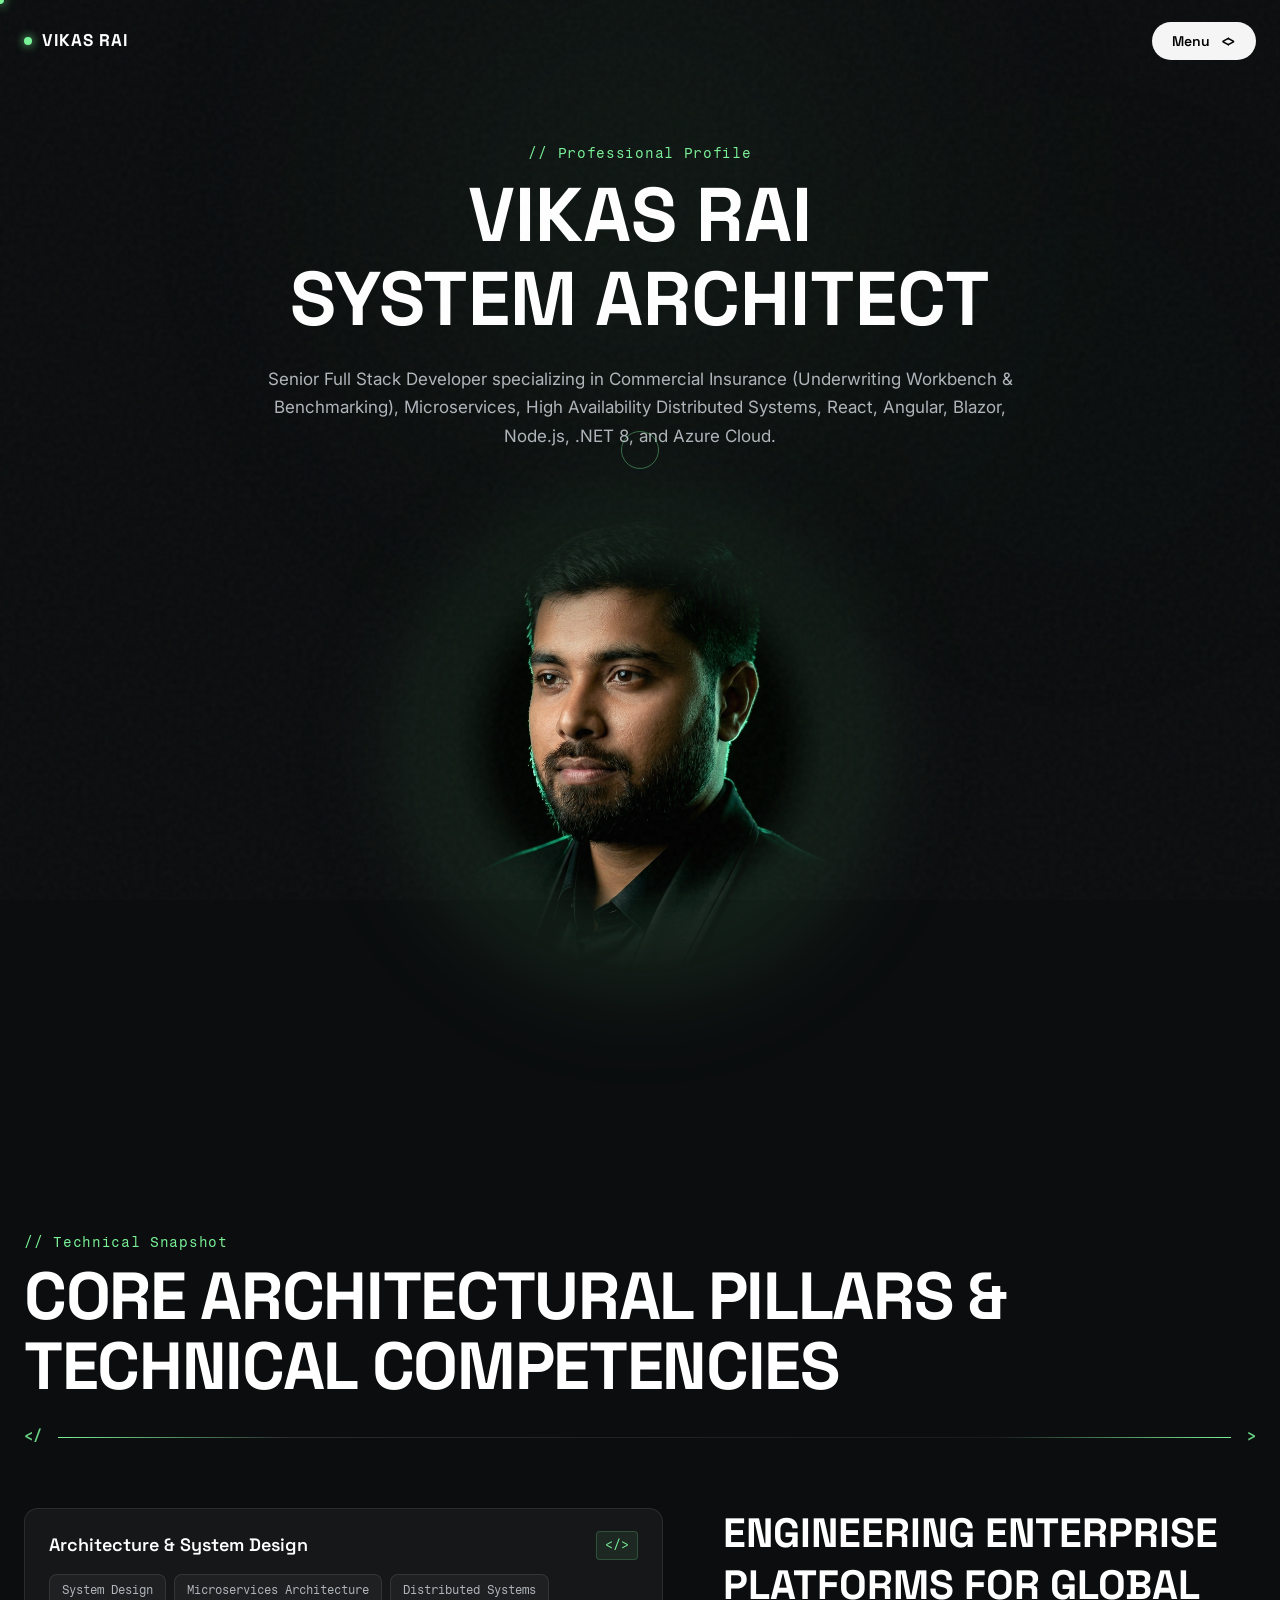
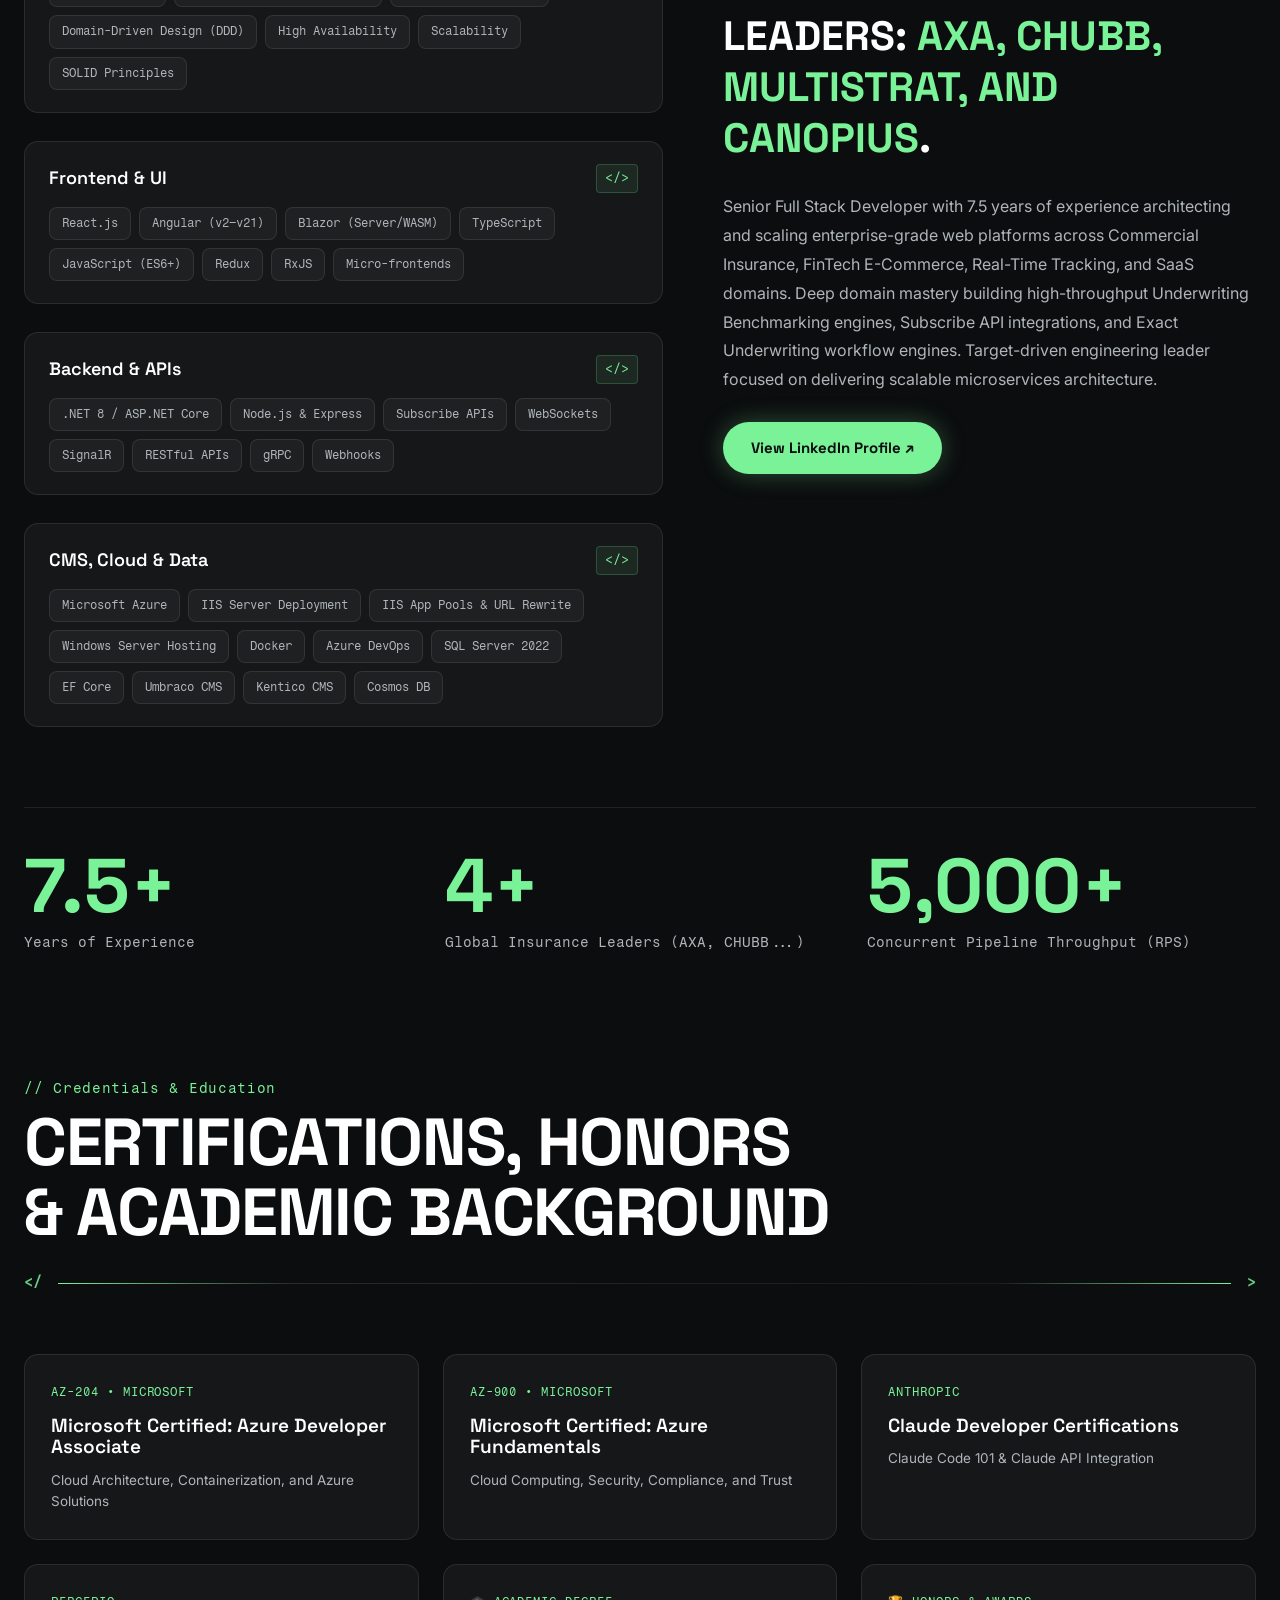
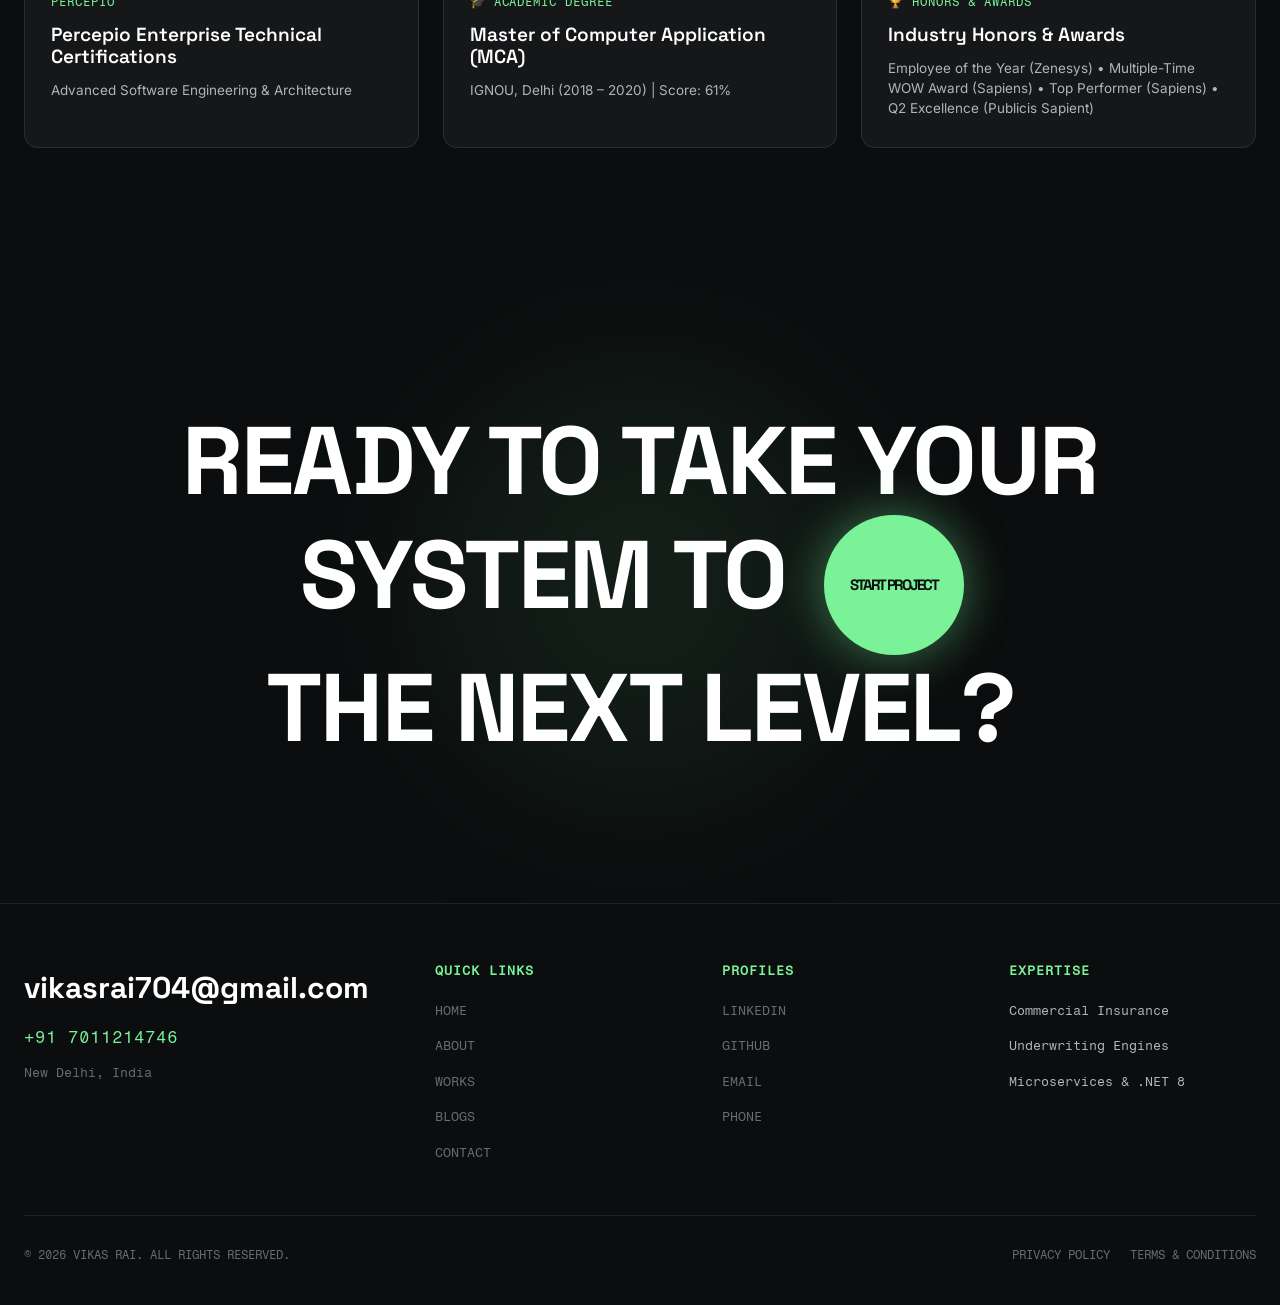
==== about.html @ 7bd9cb9f "Initial commit: Vikas Rai Senior Full Stack Developer Portfolio" ====
<!DOCTYPE html>
<html lang="en">
<head>
  <meta charset="UTF-8">
  <meta name="viewport" content="width=device-width, initial-scale=1.0">
  <title>About – Vikas Rai | Senior Full Stack Developer &amp; System Architect</title>
  <meta name="description" content="Learn more about Vikas Rai, Senior Full Stack Developer with 7.5 years of experience architecting enterprise platforms for commercial insurance (AXA, CHUBB), FinTech, and SaaS.">
  <link rel="stylesheet" href="css/style.css">
  <link rel="icon" href="data:image/svg+xml,<svg xmlns='http://www.w3.org/2000/svg' viewBox='0 0 100 100'><text y='.9em' font-size='90'>⚡</text></svg>">
</head>
<body>

  <div class="bg-ambient-light" aria-hidden="true">
    <div class="ambient-orb ambient-orb-1"></div>
    <div class="ambient-orb ambient-orb-2"></div>
  </div>

  <header class="site-header">
    <div class="container header-container">
      <a href="index.html" class="brand-logo">
        <span class="brand-status-dot"></span>
        <span>VIKAS RAI</span>
      </a>

      <div style="position: relative;">
        <button id="menuToggleBtn" class="menu-toggle-btn" aria-expanded="false" aria-controls="menuDropdown">
          <span>Menu</span>
          <span class="chevron">&lt;&gt;</span>
        </button>

        <nav id="menuDropdown" class="menu-dropdown">
          <ul class="menu-nav-list">
            <li class="menu-nav-item"><a href="index.html">Home</a></li>
            <li class="menu-nav-item"><a href="about.html">About</a></li>
            <li class="menu-nav-item"><a href="projects.html">Projects</a></li>
            <li class="menu-nav-item"><a href="blog.html">Blog</a></li>
            <li class="menu-nav-item"><a href="contact.html">Contact</a></li>
          </ul>
        </nav>
      </div>
    </div>
  </header>

  <main style="padding-top: 140px;">
    <!-- Profile Intro -->
    <section class="container" style="text-align: center; margin-bottom: 60px;">
      <span class="section-tag">// Professional Profile</span>
      <h1 style="font-size: clamp(38px, 6vw, 76px); font-weight: 700; text-transform: uppercase; line-height: 1.1; margin-bottom: 24px;">
        VIKAS RAI<br>SYSTEM ARCHITECT
      </h1>
      <p style="max-width: 760px; margin: 0 auto; font-size: 17px; color: var(--text-secondary);">
        Senior Full Stack Developer specializing in Commercial Insurance (Underwriting Workbench &amp; Benchmarking), Microservices, High Availability Distributed Systems, React, Angular, Blazor, Node.js, .NET 8, and Azure Cloud.
      </p>
    </section>

    <!-- Developer Portrait Showcase with Organic Cutout and Aura -->
    <div class="container" style="max-width: 540px; margin-bottom: 80px;">
      <div class="hero-portrait-container">
        <div class="hero-aura-glow"></div>
        <img src="assets/images/hero-developer.jpg" alt="Vikas Rai" class="hero-portrait-img">
      </div>
    </div>

    <!-- About & Skills Section -->
    <section class="about-skills-section">
      <div class="container">
        <div class="devsync-section-header">
          <div>
            <span class="section-tag">// Technical Snapshot</span>
            <h2 class="section-title">Core Architectural Pillars &amp;<br>Technical Competencies</h2>
          </div>
        </div>

        <div class="devsync-code-divider" aria-hidden="true">
          <span class="divider-bracket">&lt;/</span>
          <div class="divider-line"></div>
          <span class="divider-bracket">&gt;</span>
        </div>

        <div class="about-skills-grid">
          <div class="skills-column">
            <!-- Architecture -->
            <div class="skill-category-block">
              <div class="skill-cat-header">
                <h3 class="skill-cat-name">Architecture &amp; System Design</h3>
                <span class="skill-code-badge">&lt;/&gt;</span>
              </div>
              <div class="skill-chips-list">
                <span class="skill-chip">System Design</span>
                <span class="skill-chip">Microservices Architecture</span>
                <span class="skill-chip">Distributed Systems</span>
                <span class="skill-chip">Domain-Driven Design (DDD)</span>
                <span class="skill-chip">High Availability</span>
                <span class="skill-chip">Scalability</span>
                <span class="skill-chip">SOLID Principles</span>
              </div>
            </div>

            <!-- Frontend -->
            <div class="skill-category-block">
              <div class="skill-cat-header">
                <h3 class="skill-cat-name">Frontend &amp; UI</h3>
                <span class="skill-code-badge">&lt;/&gt;</span>
              </div>
              <div class="skill-chips-list">
                <span class="skill-chip">React.js</span>
                <span class="skill-chip">Angular (v2–v21)</span>
                <span class="skill-chip">Blazor (Server/WASM)</span>
                <span class="skill-chip">TypeScript</span>
                <span class="skill-chip">JavaScript (ES6+)</span>
                <span class="skill-chip">Redux</span>
                <span class="skill-chip">RxJS</span>
                <span class="skill-chip">Micro-frontends</span>
              </div>
            </div>

            <!-- Backend -->
            <div class="skill-category-block">
              <div class="skill-cat-header">
                <h3 class="skill-cat-name">Backend &amp; APIs</h3>
                <span class="skill-code-badge">&lt;/&gt;</span>
              </div>
              <div class="skill-chips-list">
                <span class="skill-chip">.NET 8 / ASP.NET Core</span>
                <span class="skill-chip">Node.js &amp; Express</span>
                <span class="skill-chip">Subscribe APIs</span>
                <span class="skill-chip">WebSockets</span>
                <span class="skill-chip">SignalR</span>
                <span class="skill-chip">RESTful APIs</span>
                <span class="skill-chip">gRPC</span>
                <span class="skill-chip">Webhooks</span>
              </div>
            </div>

            <!-- CMS & Cloud -->
            <div class="skill-category-block">
              <div class="skill-cat-header">
                <h3 class="skill-cat-name">CMS, Cloud &amp; Data</h3>
                <span class="skill-code-badge">&lt;/&gt;</span>
              </div>
              <div class="skill-chips-list">
                <span class="skill-chip">Microsoft Azure</span>
                <span class="skill-chip">IIS Server Deployment</span>
                <span class="skill-chip">IIS App Pools &amp; URL Rewrite</span>
                <span class="skill-chip">Windows Server Hosting</span>
                <span class="skill-chip">Docker</span>
                <span class="skill-chip">Azure DevOps</span>
                <span class="skill-chip">SQL Server 2022</span>
                <span class="skill-chip">EF Core</span>
                <span class="skill-chip">Umbraco CMS</span>
                <span class="skill-chip">Kentico CMS</span>
                <span class="skill-chip">Cosmos DB</span>
              </div>
            </div>
          </div>

          <div class="about-narrative-column">
            <div class="code-bracket-display">
              ENGINEERING ENTERPRISE PLATFORMS FOR GLOBAL LEADERS: <span class="highlight">AXA, CHUBB, MULTISTRAT, AND CANOPIUS</span>.
            </div>
            <p class="about-subtext">
              Senior Full Stack Developer with 7.5 years of experience architecting and scaling enterprise-grade web platforms across Commercial Insurance, FinTech E-Commerce, Real-Time Tracking, and SaaS domains. Deep domain mastery building high-throughput Underwriting Benchmarking engines, Subscribe API integrations, and Exact Underwriting workflow engines. Target-driven engineering leader focused on delivering scalable microservices architecture.
            </p>
            <div>
              <a href="https://linkedin.com/in/virtualvr" target="_blank" rel="noopener noreferrer" class="btn-primary">View LinkedIn Profile ↗</a>
            </div>
          </div>
        </div>

        <div class="stats-counter-row">
          <div class="stat-card">
            <div class="stat-number">7.5+</div>
            <div class="stat-label">Years of Experience</div>
          </div>
          <div class="stat-card">
            <div class="stat-number">4+</div>
            <div class="stat-label">Global Insurance Leaders (AXA, CHUBB...)</div>
          </div>
          <div class="stat-card">
            <div class="stat-number">5,000+</div>
            <div class="stat-label">Concurrent Pipeline Throughput (RPS)</div>
          </div>
        </div>
      </div>
    </section>

    <!-- Education & Certifications Section -->
    <section class="about-skills-section" style="padding-top: 0;">
      <div class="container">
        <div class="devsync-section-header">
          <div>
            <span class="section-tag">// Credentials &amp; Education</span>
            <h2 class="section-title">Certifications, Honors<br>&amp; Academic Background</h2>
          </div>
        </div>

        <div class="devsync-code-divider" aria-hidden="true">
          <span class="divider-bracket">&lt;/</span>
          <div class="divider-line"></div>
          <span class="divider-bracket">&gt;</span>
        </div>

        <div class="certifications-row">
          <div class="cert-card">
            <div class="cert-code">AZ-204 • MICROSOFT</div>
            <h3 class="cert-title">Microsoft Certified: Azure Developer Associate</h3>
            <div class="cert-issuer">Cloud Architecture, Containerization, and Azure Solutions</div>
          </div>

          <div class="cert-card">
            <div class="cert-code">AZ-900 • MICROSOFT</div>
            <h3 class="cert-title">Microsoft Certified: Azure Fundamentals</h3>
            <div class="cert-issuer">Cloud Computing, Security, Compliance, and Trust</div>
          </div>

          <div class="cert-card">
            <div class="cert-code">ANTHROPIC</div>
            <h3 class="cert-title">Claude Developer Certifications</h3>
            <div class="cert-issuer">Claude Code 101 &amp; Claude API Integration</div>
          </div>

          <div class="cert-card">
            <div class="cert-code">PERCEPIO</div>
            <h3 class="cert-title">Percepio Enterprise Technical Certifications</h3>
            <div class="cert-issuer">Advanced Software Engineering &amp; Architecture</div>
          </div>

          <div class="cert-card">
            <div class="cert-code">🎓 ACADEMIC DEGREE</div>
            <h3 class="cert-title">Master of Computer Application (MCA)</h3>
            <div class="cert-issuer">IGNOU, Delhi (2018 – 2020) | Score: 61%</div>
          </div>

          <div class="cert-card">
            <div class="cert-code">🏆 HONORS &amp; AWARDS</div>
            <h3 class="cert-title">Industry Honors &amp; Awards</h3>
            <div class="cert-issuer">Employee of the Year (Zenesys) • Multiple-Time WOW Award (Sapiens) • Top Performer (Sapiens) • Q2 Excellence (Publicis Sapient)</div>
          </div>
        </div>
      </div>
    </section>

    <!-- DevSync Signature Footer CTA -->
    <section class="cta-banner-section">
      <div class="ambient-orb-cta" aria-hidden="true"></div>
      <div class="container">
        <div class="cta-headline-wrapper">
          <h2 class="cta-giant-title">
            READY TO TAKE YOUR<br>
            SYSTEM TO <a href="contact.html" class="cta-round-badge"><span>Start Project</span></a><br>
            THE NEXT LEVEL?
          </h2>
        </div>
      </div>
    </section>
  </main>

  <footer class="site-footer">
    <div class="container">
      <div class="footer-top-grid">
        <div class="footer-brand-col">
          <div class="footer-email-text">vikasrai704@gmail.com</div>
          <div class="footer-phone-text">+91 7011214746</div>
          <div style="font-family: var(--font-mono); font-size: 13px; color: var(--text-muted);">New Delhi, India</div>
        </div>
        <div class="footer-nav-col">
          <h4>Quick links</h4>
          <ul>
            <li><a href="index.html">HOME</a></li>
            <li><a href="about.html">ABOUT</a></li>
            <li><a href="projects.html">WORKS</a></li>
            <li><a href="blog.html">BLOGS</a></li>
            <li><a href="contact.html">CONTACT</a></li>
          </ul>
        </div>
        <div class="footer-nav-col">
          <h4>Profiles</h4>
          <ul>
            <li><a href="https://linkedin.com/in/virtualvr" target="_blank" rel="noopener noreferrer">LINKEDIN</a></li>
            <li><a href="https://github.com/VirtualRV" target="_blank" rel="noopener noreferrer">GITHUB</a></li>
            <li><a href="mailto:vikasrai704@gmail.com">EMAIL</a></li>
            <li><a href="tel:+917011214746">PHONE</a></li>
          </ul>
        </div>
        <div class="footer-nav-col">
          <h4>Expertise</h4>
          <ul>
            <li><span style="color: var(--text-secondary); font-size: 13px; font-family: var(--font-mono);">Commercial Insurance</span></li>
            <li><span style="color: var(--text-secondary); font-size: 13px; font-family: var(--font-mono);">Underwriting Engines</span></li>
            <li><span style="color: var(--text-secondary); font-size: 13px; font-family: var(--font-mono);">Microservices &amp; .NET 8</span></li>
          </ul>
        </div>
      </div>
      <div class="footer-bottom-bar">
        <div>&copy; 2026 VIKAS RAI. ALL RIGHTS RESERVED.</div>
        <div class="footer-legal-links">
          <a href="#">PRIVACY POLICY</a>
          <a href="#">TERMS &amp; CONDITIONS</a>
        </div>
      </div>
    </div>
  </footer>

  <script src="js/portfolio-data.js"></script>
  <script src="js/main.js"></script>
</body>
</html>
---- css/style.css ----
/* ==========================================================================
   DevSync Portfolio Design System — Authentic Framer Parity
   Crafted for Vikas Rai | Senior Full Stack Developer & System Architect
   ========================================================================== */

@import url('https://fonts.googleapis.com/css2?family=Fragment+Mono:ital@0;1&family=Inter:wght@300;400;500;600;700&family=Space+Grotesk:wght@400;500;600;700&display=swap');

:root {
  /* Color Tokens */
  --bg-main: #0B0D0E;
  --bg-elevated: #111315;
  --bg-card: #151719;
  --bg-card-hover: #1A1D20;
  --bg-glass: rgba(15, 17, 19, 0.85);
  
  --border-subtle: rgba(255, 255, 255, 0.09);
  --border-strong: rgba(255, 255, 255, 0.18);
  --border-accent: rgba(122, 242, 152, 0.5);
  
  --text-primary: #FFFFFF;
  --text-secondary: #B0B5BA;
  --text-muted: #656C74;
  --text-dark: #1F2327;
  
  --accent-green: #7AF298;
  --accent-green-hover: #9bfcb5;
  --accent-green-bright: #38E57C;
  --accent-glow: rgba(122, 242, 152, 0.32);
  --accent-glow-subtle: rgba(122, 242, 152, 0.1);
  
  /* Typography */
  --font-display: 'Space Grotesk', -apple-system, BlinkMacSystemFont, sans-serif;
  --font-mono: 'Fragment Mono', 'SF Mono', Consolas, monospace;
  --font-body: 'Inter', -apple-system, BlinkMacSystemFont, sans-serif;
  
  /* Layout & Spring Physics */
  --container-max: 1320px;
  --section-spacing: 120px;
  --spring-physics: cubic-bezier(0.16, 1, 0.3, 1);
  --transition-smooth: all 0.4s var(--spring-physics);
  --transition-fast: all 0.2s ease;
  
  --radius-sm: 8px;
  --radius-md: 14px;
  --radius-lg: 24px;
  --radius-pill: 9999px;
}

/* Reset & Base */
*, *::before, *::after {
  box-sizing: border-box;
  margin: 0;
  padding: 0;
}

html {
  scroll-behavior: smooth;
  color-scheme: dark;
  background-color: var(--bg-main);
  font-family: var(--font-body);
  color: var(--text-primary);
  -webkit-font-smoothing: antialiased;
  -moz-osx-font-smoothing: grayscale;
}

body {
  background-color: var(--bg-main);
  color: var(--text-primary);
  line-height: 1.6;
  overflow-x: hidden;
  position: relative;
  min-height: 100vh;
}

/* Subtle SVG Noise Texture Overlay — Authentic Studio Framer Tactile Quality */
body::before {
  content: "";
  position: fixed;
  top: 0;
  left: 0;
  width: 100vw;
  height: 100vh;
  pointer-events: none;
  z-index: 999;
  opacity: 0.035;
  background-image: url("data:image/svg+xml,%3Csvg viewBox='0 0 200 200' xmlns='http://www.w3.org/2000/svg'%3E%3Cfilter id='noiseFilter'%3E%3CfeTurbulence type='fractalNoise' baseFrequency='0.8' numOctaves='3' stitchTiles='stitch'/%3E%3C/filter%3E%3Crect width='100%25' height='100%25' filter='url(%23noiseFilter)'/%3E%3C/svg%3E");
}

/* Custom Interactive Cursor */
.custom-cursor-dot {
  position: fixed;
  top: 0;
  left: 0;
  width: 8px;
  height: 8px;
  background-color: var(--accent-green);
  border-radius: 50%;
  pointer-events: none;
  z-index: 99999;
  transform: translate(-50%, -50%);
  transition: opacity 0.2s ease, transform 0.1s ease;
  box-shadow: 0 0 12px var(--accent-green);
}

.custom-cursor-follower {
  position: fixed;
  top: 0;
  left: 0;
  width: 38px;
  height: 38px;
  border: 1.5px solid rgba(122, 242, 152, 0.4);
  border-radius: 50%;
  pointer-events: none;
  z-index: 99998;
  transform: translate(-50%, -50%);
  transition: width 0.3s var(--spring-physics), height 0.3s var(--spring-physics), border-color 0.2s ease, background-color 0.2s ease;
}

.custom-cursor-follower.hovering {
  width: 60px;
  height: 60px;
  background-color: rgba(122, 242, 152, 0.08);
  border-color: var(--accent-green);
  box-shadow: 0 0 24px rgba(122, 242, 152, 0.2);
}

@media (hover: none) {
  .custom-cursor-dot,
  .custom-cursor-follower {
    display: none !important;
  }
}

/* Ambient Background Orbs */
.bg-ambient-light {
  position: fixed;
  top: 0;
  left: 0;
  width: 100%;
  height: 100%;
  pointer-events: none;
  z-index: 0;
  overflow: hidden;
}

.ambient-orb {
  position: absolute;
  border-radius: 50%;
  filter: blur(140px);
  pointer-events: none;
  animation: ambient-drift 18s ease-in-out infinite alternate;
}

.ambient-orb-1 {
  width: 750px;
  height: 750px;
  top: -180px;
  left: 50%;
  transform: translateX(-50%);
  background: radial-gradient(circle, var(--accent-glow) 0%, rgba(122, 242, 152, 0) 70%);
  opacity: 0.28;
}

.ambient-orb-2 {
  width: 650px;
  height: 650px;
  bottom: 20%;
  right: -120px;
  background: radial-gradient(circle, rgba(56, 229, 124, 0.16) 0%, rgba(37, 99, 235, 0) 70%);
  opacity: 0.18;
}

@keyframes ambient-drift {
  0% { transform: translate(-50%, 0) scale(1); }
  50% { transform: translate(-48%, 30px) scale(1.08); }
  100% { transform: translate(-52%, -20px) scale(0.95); }
}

/* Typography Presets */
h1, h2, h3, h4, h5, h6 {
  font-family: var(--font-display);
  color: var(--text-primary);
  font-weight: 700;
  line-height: 1.15;
}

p {
  color: var(--text-secondary);
  font-size: 16px;
  line-height: 1.7;
}

a {
  color: inherit;
  text-decoration: none;
  transition: var(--transition-fast);
}

.container {
  width: 100%;
  max-width: var(--container-max);
  margin: 0 auto;
  padding: 0 24px;
  position: relative;
  z-index: 2;
}

/* Section Header Structure (DevSync Parity) */
.devsync-section-header {
  display: flex;
  justify-content: space-between;
  align-items: flex-end;
  margin-bottom: 24px;
  flex-wrap: wrap;
  gap: 20px;
}

.section-tag {
  display: inline-block;
  font-family: var(--font-mono);
  font-size: 14px;
  color: var(--accent-green);
  letter-spacing: 0.05em;
  margin-bottom: 8px;
}

.section-title {
  font-size: clamp(34px, 5.2vw, 68px);
  line-height: 1.05;
  font-weight: 700;
  text-transform: uppercase;
  letter-spacing: -0.02em;
}

/* Framer Code Divider: <// ------------------------ > */
.devsync-code-divider {
  display: flex;
  align-items: center;
  gap: 16px;
  margin: 24px 0 60px 0;
  color: var(--accent-green);
  font-family: var(--font-mono);
  font-size: 14px;
}

.divider-bracket {
  color: var(--accent-green);
  opacity: 0.85;
  font-weight: 600;
}

.divider-line {
  flex: 1;
  height: 1px;
  background: linear-gradient(90deg, var(--accent-green) 0%, rgba(255, 255, 255, 0.12) 20%, rgba(255, 255, 255, 0.06) 80%, var(--accent-green) 100%);
  position: relative;
}

/* Primary Button with Framer Glow Sheen */
.btn-primary {
  display: inline-flex;
  align-items: center;
  justify-content: center;
  gap: 10px;
  background-color: var(--accent-green);
  color: #0B0D0E;
  font-family: var(--font-display);
  font-size: 15px;
  font-weight: 700;
  padding: 14px 28px;
  border-radius: var(--radius-pill);
  border: none;
  cursor: pointer;
  position: relative;
  overflow: hidden;
  transition: transform 0.3s var(--spring-physics), box-shadow 0.3s ease, background-color 0.2s ease;
  box-shadow: 0 0 25px rgba(122, 242, 152, 0.3);
  text-decoration: none;
}

.btn-primary:hover {
  background-color: var(--accent-green-hover);
  transform: translateY(-2px) scale(1.02);
  box-shadow: 0 0 35px rgba(122, 242, 152, 0.55);
}

.btn-primary:active {
  transform: translateY(0) scale(0.98);
}

/* Header & Navigation Bar */
.site-header {
  position: fixed;
  top: 0;
  left: 0;
  width: 100%;
  z-index: 1000;
  padding: 22px 0;
  transition: var(--transition-smooth);
}

.site-header.scrolled {
  background-color: rgba(11, 13, 14, 0.88);
  backdrop-filter: blur(20px);
  -webkit-backdrop-filter: blur(20px);
  border-bottom: 1px solid var(--border-subtle);
  padding: 14px 0;
}

.header-container {
  display: flex;
  justify-content: space-between;
  align-items: center;
}

.brand-logo {
  font-family: var(--font-display);
  font-size: 17px;
  font-weight: 700;
  letter-spacing: 0.06em;
  color: var(--text-primary);
  display: flex;
  align-items: center;
  gap: 10px;
}

.brand-status-dot {
  width: 8px;
  height: 8px;
  background-color: var(--accent-green);
  border-radius: 50%;
  display: inline-block;
  box-shadow: 0 0 10px var(--accent-green);
  animation: pulse-dot 2s infinite ease-in-out;
}

@keyframes pulse-dot {
  0%, 100% { opacity: 1; transform: scale(1); box-shadow: 0 0 10px var(--accent-green); }
  50% { opacity: 0.45; transform: scale(0.85); box-shadow: 0 0 4px var(--accent-green); }
}

.menu-toggle-btn {
  display: flex;
  align-items: center;
  gap: 10px;
  background-color: rgba(255, 255, 255, 0.96);
  color: #000000;
  font-family: var(--font-display);
  font-size: 14px;
  font-weight: 600;
  padding: 10px 20px;
  border-radius: var(--radius-pill);
  border: none;
  transition: var(--transition-smooth);
  cursor: pointer;
  position: relative;
  z-index: 1100;
}

.menu-toggle-btn:hover {
  background-color: #FFFFFF;
  box-shadow: 0 4px 25px rgba(255, 255, 255, 0.35);
  transform: translateY(-1px);
}

.menu-toggle-btn .chevron {
  font-family: var(--font-mono);
  font-size: 13px;
  transition: transform 0.3s var(--spring-physics);
}

.menu-toggle-btn.open .chevron {
  transform: rotate(180deg);
}

.menu-dropdown {
  position: absolute;
  top: 72px;
  right: 24px;
  width: 220px;
  background-color: #FFFFFF;
  border-radius: var(--radius-md);
  padding: 12px 0;
  box-shadow: 0 24px 50px rgba(0, 0, 0, 0.7);
  opacity: 0;
  visibility: hidden;
  transform: translateY(-12px) scale(0.96);
  transform-origin: top right;
  transition: all 0.28s var(--spring-physics);
  z-index: 1050;
}

.menu-dropdown.active {
  opacity: 1;
  visibility: visible;
  transform: translateY(0) scale(1);
}

.menu-nav-list {
  list-style: none;
}

.menu-nav-item a {
  display: block;
  padding: 11px 22px;
  font-family: var(--font-display);
  font-size: 14px;
  font-weight: 500;
  color: #111111;
  transition: background 0.15s ease, color 0.15s ease, transform 0.15s ease;
}

.menu-nav-item a:hover {
  background-color: #f1f3f4;
  color: #000000;
  transform: translateX(4px);
}

/* ==========================================================================
   Hero Section — Seamless Organic Developer Cutout & Display Typography
   ========================================================================== */
.hero-section {
  min-height: 100vh;
  display: flex;
  flex-direction: column;
  justify-content: center;
  position: relative;
  padding-top: 110px;
  padding-bottom: 40px;
  overflow: hidden;
}

.hero-content-wrapper {
  display: flex;
  flex-direction: column;
  align-items: center;
  text-align: center;
  position: relative;
  width: 100%;
}

.hero-greeting {
  font-family: var(--font-body);
  font-size: clamp(15px, 1.8vw, 19px);
  font-weight: 500;
  color: var(--text-primary);
  margin-bottom: 12px;
  display: flex;
  align-items: center;
  justify-content: center;
  gap: 8px;
}

.hero-display-name {
  font-size: clamp(56px, 11.5vw, 170px);
  line-height: 0.92;
  font-weight: 700;
  color: var(--accent-green);
  text-transform: uppercase;
  letter-spacing: -0.035em;
  margin-bottom: -15px;
  z-index: 1;
  position: relative;
  text-shadow: 0 0 80px rgba(122, 242, 152, 0.25);
}

/* Seamless Portrait Cutout with Aura — Zero Hard Box Borders */
.hero-portrait-container {
  position: relative;
  width: 100%;
  max-width: 530px;
  margin: -20px auto 20px;
  z-index: 2;
}

.hero-aura-glow {
  position: absolute;
  top: 48%;
  left: 50%;
  transform: translate(-50%, -50%);
  width: 500px;
  height: 500px;
  border-radius: 50%;
  background: radial-gradient(circle, var(--accent-glow) 0%, rgba(122, 242, 152, 0.06) 65%, transparent 75%);
  filter: blur(55px);
  pointer-events: none;
  z-index: 0;
}

.hero-portrait-img {
  width: 100%;
  height: 530px;
  object-fit: cover;
  object-position: center top;
  position: relative;
  z-index: 1;
  /* Crisp full-fidelity core with organic soft radial fade dissolving edges seamlessly */
  mask-image: radial-gradient(ellipse 52% 50% at 50% 47%, black 38%, rgba(0, 0, 0, 0.9) 56%, rgba(0, 0, 0, 0.25) 72%, transparent 88%);
  -webkit-mask-image: radial-gradient(ellipse 52% 50% at 50% 47%, black 38%, rgba(0, 0, 0, 0.9) 56%, rgba(0, 0, 0, 0.25) 72%, transparent 88%);
  filter: contrast(1.05) brightness(1.02) saturate(1.05);
  image-rendering: -webkit-optimize-contrast;
  border: none;
}

.hero-lower-grid {
  display: grid;
  grid-template-columns: 1fr auto 1.2fr;
  align-items: flex-end;
  width: 100%;
  margin-top: 15px;
  gap: 24px;
}

.hero-contact-side {
  text-align: left;
  font-family: var(--font-mono);
  font-size: 14px;
  color: var(--text-primary);
  display: flex;
  flex-direction: column;
  gap: 8px;
}

.hero-contact-side a {
  color: var(--text-primary);
  opacity: 0.9;
}

.hero-contact-side a:hover {
  color: var(--accent-green);
  opacity: 1;
}

.hero-scroll-indicator {
  display: flex;
  flex-direction: column;
  align-items: center;
  gap: 12px;
  color: var(--text-muted);
  font-family: var(--font-mono);
  font-size: 11px;
  letter-spacing: 0.18em;
  text-transform: uppercase;
}

.hero-scroll-indicator .scroll-line {
  width: 1px;
  height: 60px;
  background: linear-gradient(to bottom, var(--accent-green), rgba(255, 255, 255, 0.08));
  animation: scroll-pulse 2s infinite ease-in-out;
}

@keyframes scroll-pulse {
  0%, 100% { opacity: 0.25; transform: scaleY(0.7); }
  50% { opacity: 1; transform: scaleY(1); }
}

.hero-info-side {
  text-align: right;
  display: flex;
  flex-direction: column;
  align-items: flex-end;
  gap: 16px;
}

.hero-bio-snippet {
  max-width: 440px;
  font-size: 14px;
  line-height: 1.65;
  color: var(--text-secondary);
}

.hero-social-links {
  display: flex;
  gap: 16px;
  font-family: var(--font-mono);
  font-size: 13px;
  flex-wrap: wrap;
  justify-content: flex-end;
}

.hero-social-links a {
  color: var(--text-secondary);
}

.hero-social-links a:hover {
  color: var(--accent-green);
}

/* ==========================================================================
   Signature Framer Marquee + Overlaid Tilted Polaroid Photo Stack
   ========================================================================== */
.marquee-showcase-container {
  position: relative;
  width: 100%;
  padding: 100px 0 120px;
  background-color: var(--bg-main);
  overflow: hidden;
  border-top: 1px solid var(--border-subtle);
  border-bottom: 1px solid var(--border-subtle);
  mask-image: linear-gradient(to right, transparent, black 12%, black 88%, transparent);
  -webkit-mask-image: linear-gradient(to right, transparent, black 12%, black 88%, transparent);
}

.marquee-track {
  display: flex;
  white-space: nowrap;
  gap: 3rem;
  width: max-content;
  animation: marquee-scroll 32s linear infinite;
  user-select: none;
}

.marquee-item {
  display: inline-flex;
  align-items: center;
  gap: 2.5rem;
  font-family: var(--font-display);
  font-size: clamp(48px, 9vw, 120px);
  font-weight: 700;
  text-transform: uppercase;
  color: rgba(255, 255, 255, 0.12);
  letter-spacing: -0.02em;
}

.marquee-item .star {
  color: var(--accent-green);
  font-size: 0.75em;
  opacity: 0.8;
}

@keyframes marquee-scroll {
  0% { transform: translateX(0); }
  100% { transform: translateX(-50%); }
}

/* Overlaid Tilted Polaroid Stack with 3D Parallax Tilt */
.polaroid-stack-overlay {
  position: absolute;
  top: 50%;
  left: 50%;
  transform: translate(-50%, -50%);
  z-index: 10;
  perspective: 1200px;
  pointer-events: auto;
  cursor: grab;
}

.polaroid-card {
  position: relative;
  width: 290px;
  background: #191818;
  border: 1px solid rgba(255, 255, 255, 0.14);
  padding: 12px 12px 28px 12px;
  border-radius: 6px;
  box-shadow: 0 30px 70px rgba(0, 0, 0, 0.85), 0 0 30px rgba(122, 242, 152, 0.1);
  transition: transform 0.5s var(--spring-physics), box-shadow 0.4s ease;
  transform: rotate(-7deg);
}

.polaroid-card-back {
  position: absolute;
  top: -15px;
  left: 15px;
  width: 290px;
  background: #111111;
  border: 1px solid rgba(255, 255, 255, 0.08);
  padding: 12px 12px 28px 12px;
  border-radius: 6px;
  box-shadow: 0 20px 50px rgba(0, 0, 0, 0.7);
  transform: rotate(6deg);
  z-index: -1;
  pointer-events: none;
}

.polaroid-img {
  width: 100%;
  height: 250px;
  object-fit: cover;
  border-radius: 4px;
}

.polaroid-caption {
  font-family: var(--font-mono);
  font-size: 11px;
  color: var(--accent-green);
  margin-top: 12px;
  text-align: center;
  letter-spacing: 0.08em;
}

.polaroid-stack-overlay:hover .polaroid-card {
  transform: rotate(-2deg) scale(1.05);
  box-shadow: 0 35px 80px rgba(0, 0, 0, 0.9), 0 0 45px rgba(122, 242, 152, 0.2);
}

/* ==========================================================================
   True Framer Mouse Spotlight on Cards
   ========================================================================== */
.spotlight-card,
.project-card,
.process-card,
.skill-category-block,
.experience-box,
.cert-card,
.accordion-item,
.partner-logo-item,
.faq-item,
.testimonial-container-box {
  position: relative;
  background-color: var(--bg-card);
  border: 1px solid var(--border-subtle);
  border-radius: var(--radius-md);
  overflow: hidden;
  transition: transform 0.4s var(--spring-physics), border-color 0.3s ease, box-shadow 0.4s ease;
}

/* Radial spotlight following mouse position */
.spotlight-card::before,
.project-card::before,
.process-card::before,
.skill-category-block::before,
.experience-box::before,
.cert-card::before,
.accordion-item::before,
.partner-logo-item::before,
.faq-item::before,
.testimonial-container-box::before {
  content: '';
  position: absolute;
  inset: -1px;
  background: radial-gradient(
    600px circle at var(--mouse-x, -500px) var(--mouse-y, -500px),
    rgba(122, 242, 152, 0.15),
    transparent 45%
  );
  border-radius: inherit;
  pointer-events: none;
  opacity: 0;
  transition: opacity 0.4s ease;
  z-index: 1;
}

.spotlight-card:hover::before,
.project-card:hover::before,
.process-card:hover::before,
.skill-category-block:hover::before,
.experience-box:hover::before,
.cert-card:hover::before,
.accordion-item:hover::before,
.partner-logo-item:hover::before,
.faq-item:hover::before,
.testimonial-container-box:hover::before {
  opacity: 1;
}

.spotlight-card:hover,
.project-card:hover,
.process-card:hover,
.skill-category-block:hover,
.experience-box:hover,
.cert-card:hover,
.partner-logo-item:hover,
.faq-item:hover {
  border-color: rgba(122, 242, 152, 0.45);
  box-shadow: 0 16px 40px rgba(0, 0, 0, 0.6), 0 0 30px rgba(122, 242, 152, 0.08);
}

/* Ensure inner content remains on top of spotlight */
.project-card > *,
.process-card > *,
.skill-category-block > *,
.experience-box > *,
.cert-card > *,
.accordion-item > *,
.faq-item > * {
  position: relative;
  z-index: 2;
}

/* ==========================================================================
   About & Narrative Section with Styled <p> Brackets
   ========================================================================== */
.about-skills-section {
  padding: var(--section-spacing) 0;
  position: relative;
}

.about-skills-grid {
  display: grid;
  grid-template-columns: 1.2fr 1fr;
  gap: 60px;
  align-items: start;
  margin-bottom: 80px;
}

.skills-column {
  display: flex;
  flex-direction: column;
  gap: 28px;
}

.skill-category-block {
  padding: 22px 24px;
}

.skill-cat-header {
  display: flex;
  justify-content: space-between;
  align-items: center;
  margin-bottom: 14px;
}

.skill-cat-name {
  font-size: 18px;
  font-weight: 600;
  font-family: var(--font-display);
  color: var(--text-primary);
}

.skill-code-badge {
  font-family: var(--font-mono);
  font-size: 13px;
  color: var(--accent-green);
  background: rgba(122, 242, 152, 0.08);
  padding: 3px 8px;
  border-radius: 4px;
  border: 1px solid rgba(122, 242, 152, 0.2);
}

.skill-chips-list {
  display: flex;
  flex-wrap: wrap;
  gap: 8px;
}

.skill-chip {
  font-family: var(--font-mono);
  font-size: 12px;
  color: var(--text-secondary);
  background: rgba(255, 255, 255, 0.04);
  padding: 6px 12px;
  border-radius: var(--radius-sm);
  border: 1px solid var(--border-subtle);
  transition: var(--transition-fast);
}

.skill-chip:hover {
  color: var(--accent-green);
  border-color: var(--accent-green);
  background: rgba(122, 242, 152, 0.06);
}

.about-narrative-column {
  display: flex;
  flex-direction: column;
  gap: 28px;
  position: sticky;
  top: 120px;
}

.code-bracket-display {
  font-family: var(--font-display);
  font-size: clamp(24px, 3.2vw, 42px);
  font-weight: 700;
  line-height: 1.25;
  color: var(--text-primary);
  text-transform: uppercase;
}

.code-tag {
  color: var(--accent-green);
  font-family: var(--font-mono);
  font-size: 0.7em;
  opacity: 0.85;
}

.code-bracket-display .highlight {
  color: var(--accent-green);
}

.about-subtext {
  font-size: 16px;
  line-height: 1.8;
  color: var(--text-secondary);
}

/* Stats Counter Row */
.stats-counter-row {
  display: grid;
  grid-template-columns: repeat(3, 1fr);
  gap: 32px;
  padding-top: 40px;
  border-top: 1px solid var(--border-subtle);
}

.stat-card {
  display: flex;
  flex-direction: column;
  gap: 8px;
}

.stat-number {
  font-family: var(--font-display);
  font-size: clamp(48px, 6vw, 76px);
  font-weight: 700;
  color: var(--accent-green);
  line-height: 1;
}

.stat-label {
  font-size: 14px;
  color: var(--text-secondary);
  font-family: var(--font-mono);
}

/* ==========================================================================
   Experience Section — Interactive Accordion with Full Resume Bullets
   ========================================================================== */
.experience-section {
  padding: var(--section-spacing) 0;
  position: relative;
}

.experience-accordion-list {
  display: flex;
  flex-direction: column;
  gap: 20px;
}

.experience-item {
  border: 1px solid var(--border-subtle);
  border-radius: var(--radius-md);
  background-color: var(--bg-card);
  overflow: hidden;
  transition: border-color 0.3s ease, box-shadow 0.3s ease;
}

.experience-item.active {
  border-color: var(--border-accent);
  box-shadow: 0 10px 40px rgba(0, 0, 0, 0.7), 0 0 25px rgba(122, 242, 152, 0.08);
}

.experience-header-btn {
  width: 100%;
  display: flex;
  justify-content: space-between;
  align-items: center;
  padding: 26px 30px;
  background: transparent;
  border: none;
  color: var(--text-primary);
  text-align: left;
  cursor: pointer;
  gap: 20px;
  transition: background 0.2s ease;
}

.experience-header-btn:hover {
  background: rgba(255, 255, 255, 0.02);
}

.exp-role-title {
  font-family: var(--font-display);
  font-size: clamp(20px, 2.4vw, 26px);
  font-weight: 700;
  margin-bottom: 6px;
  display: flex;
  align-items: center;
  gap: 12px;
  flex-wrap: wrap;
}

.exp-company-badge {
  font-family: var(--font-mono);
  font-size: 13px;
  color: var(--accent-green);
  background: rgba(122, 242, 152, 0.08);
  padding: 4px 10px;
  border-radius: 4px;
  font-weight: 400;
  border: 1px solid rgba(122, 242, 152, 0.2);
}

.exp-period-text {
  font-family: var(--font-mono);
  font-size: 14px;
  color: var(--text-muted);
  white-space: nowrap;
}

.exp-toggle-icon {
  width: 36px;
  height: 36px;
  display: flex;
  align-items: center;
  justify-content: center;
  border-radius: 50%;
  background: rgba(255, 255, 255, 0.05);
  color: var(--accent-green);
  font-family: var(--font-mono);
  font-size: 18px;
  flex-shrink: 0;
  transition: transform 0.3s var(--spring-physics), background-color 0.2s ease;
}

.experience-item.active .exp-toggle-icon {
  transform: rotate(45deg);
  background: var(--accent-green);
  color: #0B0D0E;
}

.experience-collapse-body {
  max-height: 0;
  overflow: hidden;
  transition: max-height 0.4s var(--spring-physics), padding 0.3s ease;
  padding: 0 30px;
}

.experience-item.active .experience-collapse-body {
  max-height: 800px;
  padding: 0 30px 30px 30px;
  border-top: 1px solid var(--border-subtle);
}

.exp-project-name {
  font-family: var(--font-mono);
  font-size: 13px;
  color: var(--text-primary);
  margin-top: 20px;
  margin-bottom: 8px;
  font-weight: 600;
}

.exp-accounts-pill {
  display: inline-block;
  font-family: var(--font-mono);
  font-size: 12px;
  color: var(--accent-green);
  background: rgba(122, 242, 152, 0.06);
  padding: 4px 12px;
  border-radius: 4px;
  border: 1px solid rgba(122, 242, 152, 0.15);
  margin-bottom: 16px;
}

.exp-bullet-list {
  list-style: none;
  display: flex;
  flex-direction: column;
  gap: 12px;
}

.exp-bullet-list li {
  position: relative;
  padding-left: 20px;
  font-size: 14.5px;
  color: var(--text-secondary);
  line-height: 1.65;
}

.exp-bullet-list li::before {
  content: "•";
  position: absolute;
  left: 0;
  color: var(--accent-green);
  font-size: 18px;
  line-height: 1;
  top: 1px;
}

/* ==========================================================================
   Services Section — DevSync Parity with Synchronized Image Crossfade
   ========================================================================== */
.services-section {
  padding: var(--section-spacing) 0;
  position: relative;
}

.services-interactive-wrapper {
  display: grid;
  grid-template-columns: 1fr 1.2fr;
  gap: 50px;
  align-items: center;
}

.service-preview-box {
  position: relative;
  width: 100%;
  height: 520px;
  border-radius: var(--radius-md);
  overflow: hidden;
  border: 1px solid var(--border-subtle);
  background: #000000;
}

.service-preview-img {
  width: 100%;
  height: 100%;
  object-fit: cover;
  transition: opacity 0.35s ease, transform 0.6s var(--spring-physics);
}

.service-preview-img.transitioning {
  opacity: 0.15;
  transform: scale(1.05);
}

.services-accordion-col {
  display: flex;
  flex-direction: column;
  gap: 16px;
}

.accordion-item {
  border: 1px solid var(--border-subtle);
  border-radius: var(--radius-md);
  background-color: var(--bg-card);
  padding: 24px 28px;
  cursor: pointer;
  transition: var(--transition-smooth);
}

.accordion-item:hover {
  border-color: rgba(122, 242, 152, 0.3);
}

.accordion-item.active {
  border-color: var(--accent-green);
  background-color: var(--bg-card-hover);
  box-shadow: 0 10px 30px rgba(0, 0, 0, 0.5), 0 0 20px rgba(122, 242, 152, 0.1);
}

.accordion-header {
  display: flex;
  justify-content: space-between;
  align-items: center;
}

.accordion-title {
  font-size: 20px;
  font-weight: 600;
  font-family: var(--font-display);
  color: var(--text-primary);
}

.accordion-number {
  font-family: var(--font-mono);
  font-size: 14px;
  color: var(--text-muted);
  transition: color 0.2s ease;
}

.accordion-item.active .accordion-number {
  color: var(--accent-green);
}

.accordion-body {
  max-height: 0;
  overflow: hidden;
  transition: max-height 0.4s var(--spring-physics), margin-top 0.3s ease;
}

.accordion-item.active .accordion-body {
  max-height: 300px;
  margin-top: 14px;
}

.accordion-desc {
  font-size: 14.5px;
  line-height: 1.65;
  color: var(--text-secondary);
  margin-bottom: 16px;
}

.accordion-link {
  display: inline-flex;
  align-items: center;
  gap: 6px;
  font-family: var(--font-mono);
  font-size: 13px;
  color: var(--accent-green);
  font-weight: 600;
}

.accordion-link:hover {
  text-decoration: underline;
}

/* ==========================================================================
   Process Section — DevSync Parity with Giant Neon Numbers 01, 02, 03
   ========================================================================== */
.process-section {
  padding: var(--section-spacing) 0;
  position: relative;
}

.process-grid {
  display: grid;
  grid-template-columns: repeat(3, 1fr);
  gap: 30px;
}

.process-card {
  padding: 40px 32px;
  display: flex;
  flex-direction: column;
  border-radius: var(--radius-md);
}

.process-step-num {
  font-family: var(--font-display);
  font-size: clamp(80px, 8vw, 130px);
  font-weight: 800;
  color: var(--accent-green);
  line-height: 0.85;
  margin-bottom: 24px;
  user-select: none;
}

.process-step-title {
  font-size: 24px;
  font-weight: 700;
  font-family: var(--font-display);
  color: var(--text-primary);
  margin-bottom: 14px;
}

.process-step-desc {
  font-size: 14.5px;
  line-height: 1.7;
  color: var(--text-secondary);
}

/* ==========================================================================
   Clients / Enterprise Accounts Section (DevSync Parity)
   ========================================================================== */
.partners-section {
  padding: 60px 0;
}

.partners-grid {
  display: grid;
  grid-template-columns: repeat(4, 1fr);
  gap: 20px;
}

.partner-logo-item {
  padding: 30px 20px;
  text-align: center;
  font-family: var(--font-display);
  font-size: 18px;
  font-weight: 700;
  color: rgba(255, 255, 255, 0.7);
  letter-spacing: 0.05em;
  display: flex;
  align-items: center;
  justify-content: center;
  border-radius: var(--radius-md);
  transition: color 0.2s ease, transform 0.3s var(--spring-physics);
}

.partner-logo-item:hover {
  color: var(--accent-green);
  transform: translateY(-3px);
}

/* ==========================================================================
   Featured Projects Section
   ========================================================================== */
.projects-section {
  padding: var(--section-spacing) 0;
  position: relative;
}

.projects-grid {
  display: grid;
  grid-template-columns: repeat(2, 1fr);
  gap: 36px;
  margin-bottom: 50px;
}

.project-card {
  display: flex;
  flex-direction: column;
  border-radius: var(--radius-lg);
}

.project-thumbnail-wrapper {
  position: relative;
  width: 100%;
  height: 320px;
  overflow: hidden;
  background: #000000;
  border-bottom: 1px solid var(--border-subtle);
}

.project-thumbnail-img {
  width: 100%;
  height: 100%;
  object-fit: cover;
  transition: transform 0.6s var(--spring-physics);
}

.project-card:hover .project-thumbnail-img {
  transform: scale(1.06);
}

.project-body {
  padding: 32px;
  display: flex;
  flex-direction: column;
  gap: 16px;
  flex: 1;
}

.project-header-row {
  display: flex;
  justify-content: space-between;
  align-items: center;
}

.project-title {
  font-size: 22px;
  font-weight: 700;
  font-family: var(--font-display);
  color: var(--text-primary);
}

.project-link-icon {
  display: inline-flex;
  align-items: center;
  justify-content: center;
  width: 38px;
  height: 38px;
  border-radius: 50%;
  background: rgba(255, 255, 255, 0.05);
  color: var(--accent-green);
  font-size: 17px;
  transition: transform 0.3s var(--spring-physics), background-color 0.2s ease;
}

.project-card:hover .project-link-icon {
  transform: translate(3px, -3px);
  background: var(--accent-green);
  color: #0B0D0E;
}

.project-metrics-badge {
  font-family: var(--font-mono);
  font-size: 12px;
  color: var(--accent-green);
  background: rgba(122, 242, 152, 0.07);
  padding: 5px 12px;
  border-radius: 4px;
  display: inline-block;
  align-self: flex-start;
  border: 1px solid rgba(122, 242, 152, 0.2);
}

.project-description {
  font-size: 14.5px;
  line-height: 1.65;
  color: var(--text-secondary);
}

.project-tags-list {
  display: flex;
  flex-wrap: wrap;
  gap: 8px;
  margin-top: auto;
  padding-top: 10px;
}

.project-tag-pill {
  font-family: var(--font-mono);
  font-size: 11px;
  color: var(--text-muted);
  background: rgba(255, 255, 255, 0.03);
  padding: 4px 10px;
  border-radius: 4px;
  border: 1px solid var(--border-subtle);
}

.projects-cta-wrap {
  text-align: center;
  margin-top: 20px;
}

/* ==========================================================================
   Certifications, Honors & Education Section
   ========================================================================== */
.certifications-row {
  display: grid;
  grid-template-columns: repeat(3, 1fr);
  gap: 24px;
}

.cert-card {
  padding: 28px 26px;
  display: flex;
  flex-direction: column;
  gap: 12px;
}

.cert-code {
  font-family: var(--font-mono);
  font-size: 12px;
  color: var(--accent-green);
  letter-spacing: 0.08em;
}

.cert-title {
  font-size: 19px;
  font-weight: 600;
  font-family: var(--font-display);
  color: var(--text-primary);
}

.cert-issuer {
  font-size: 13.5px;
  color: var(--text-secondary);
  line-height: 1.5;
}

/* ==========================================================================
   Interactive FAQ Section (DevSync Parity)
   ========================================================================== */
.faq-section {
  padding: var(--section-spacing) 0;
  position: relative;
}

.faq-list {
  display: flex;
  flex-direction: column;
  gap: 18px;
  max-width: 960px;
  margin: 0 auto;
}

.faq-item {
  padding: 24px 28px;
  cursor: pointer;
}

.faq-question {
  display: flex;
  justify-content: space-between;
  align-items: center;
  gap: 20px;
}

.faq-q-text {
  font-family: var(--font-display);
  font-size: 19px;
  font-weight: 600;
  color: var(--text-primary);
}

.faq-toggle-icon {
  width: 32px;
  height: 32px;
  border-radius: 50%;
  background: rgba(255, 255, 255, 0.06);
  display: flex;
  align-items: center;
  justify-content: center;
  color: var(--accent-green);
  font-family: var(--font-mono);
  font-size: 16px;
  flex-shrink: 0;
  transition: transform 0.3s var(--spring-physics), background-color 0.2s ease;
}

.faq-item.active .faq-toggle-icon {
  transform: rotate(45deg);
  background: var(--accent-green);
  color: #0B0D0E;
}

.faq-answer {
  max-height: 0;
  overflow: hidden;
  transition: max-height 0.4s var(--spring-physics), margin-top 0.3s ease;
}

.faq-item.active .faq-answer {
  max-height: 240px;
  margin-top: 14px;
}

.faq-answer p {
  font-size: 15px;
  line-height: 1.7;
  color: var(--text-secondary);
}

/* ==========================================================================
   Testimonials Section
   ========================================================================== */
.testimonials-section {
  padding: var(--section-spacing) 0;
  position: relative;
}

.testimonial-container-box {
  padding: 60px 50px;
  border-radius: var(--radius-lg);
  position: relative;
}

.testimonial-quote-mark {
  font-family: var(--font-display);
  font-size: 90px;
  line-height: 0.6;
  color: var(--accent-green);
  opacity: 0.3;
  margin-bottom: 20px;
}

.testimonial-quote-text {
  font-family: var(--font-display);
  font-size: clamp(22px, 3.2vw, 36px);
  font-weight: 600;
  line-height: 1.35;
  color: var(--text-primary);
  margin-bottom: 40px;
  min-height: 120px;
}

.testimonial-footer-row {
  display: flex;
  justify-content: space-between;
  align-items: center;
  flex-wrap: wrap;
  gap: 20px;
}

.testimonial-author-meta {
  display: flex;
  align-items: center;
  gap: 16px;
}

.testimonial-avatar {
  width: 50px;
  height: 50px;
  border-radius: 50%;
  background: linear-gradient(135deg, var(--accent-green), #2563EB);
  color: #000;
  font-family: var(--font-display);
  font-size: 20px;
  font-weight: 700;
  display: flex;
  align-items: center;
  justify-content: center;
}

.testimonial-author-name {
  font-family: var(--font-display);
  font-size: 17px;
  font-weight: 700;
  color: var(--text-primary);
}

.testimonial-author-role {
  font-family: var(--font-mono);
  font-size: 13px;
  color: var(--text-muted);
}

.testimonial-nav-btns {
  display: flex;
  gap: 12px;
}

.carousel-btn {
  width: 44px;
  height: 44px;
  border-radius: 50%;
  background: rgba(255, 255, 255, 0.06);
  border: 1px solid var(--border-subtle);
  color: var(--text-primary);
  font-family: var(--font-mono);
  font-size: 16px;
  display: flex;
  align-items: center;
  justify-content: center;
  cursor: pointer;
  transition: var(--transition-fast);
}

.carousel-btn:hover {
  background: var(--accent-green);
  color: #0B0D0E;
  border-color: var(--accent-green);
}

/* ==========================================================================
   Signature DevSync Footer CTA with Embedded Circular Button
   ========================================================================== */
.cta-banner-section {
  padding: 140px 0 100px 0;
  position: relative;
  text-align: center;
  overflow: hidden;
}

.ambient-orb-cta {
  position: absolute;
  top: 50%;
  left: 50%;
  transform: translate(-50%, -50%);
  width: 650px;
  height: 650px;
  border-radius: 50%;
  background: radial-gradient(circle, var(--accent-glow) 0%, rgba(122, 242, 152, 0) 70%);
  filter: blur(80px);
  pointer-events: none;
  opacity: 0.35;
}

.cta-headline-wrapper {
  position: relative;
  z-index: 2;
  margin-bottom: 40px;
}

.cta-giant-title {
  font-size: clamp(40px, 7.5vw, 96px);
  font-weight: 800;
  line-height: 1.12;
  text-transform: uppercase;
  letter-spacing: -0.02em;
  color: var(--text-primary);
}

/* Floating Circular Button inside Headline */
.cta-round-badge {
  display: inline-flex;
  align-items: center;
  justify-content: center;
  width: 140px;
  height: 140px;
  border-radius: 50%;
  background-color: var(--accent-green);
  color: #0B0D0E;
  font-family: var(--font-display);
  font-size: 15px;
  font-weight: 700;
  text-align: center;
  line-height: 1.2;
  margin: 0 16px;
  vertical-align: middle;
  cursor: pointer;
  transition: transform 0.4s var(--spring-physics), box-shadow 0.4s ease, background-color 0.2s ease;
  box-shadow: 0 0 50px rgba(122, 242, 152, 0.45);
  text-decoration: none;
}

.cta-round-badge:hover {
  transform: scale(1.12) rotate(6deg);
  background-color: var(--accent-green-hover);
  box-shadow: 0 0 70px rgba(122, 242, 152, 0.7);
}

/* ==========================================================================
   Contact Section
   ========================================================================== */
.contact-section {
  padding: var(--section-spacing) 0;
  position: relative;
}

.contact-grid {
  display: grid;
  grid-template-columns: 1fr 1fr;
  gap: 60px;
  align-items: start;
}

.contact-info-col {
  display: flex;
  flex-direction: column;
  gap: 24px;
}

.contact-headline {
  font-size: clamp(36px, 4.5vw, 56px);
  line-height: 1.08;
  font-weight: 700;
  text-transform: uppercase;
}

.contact-subtext {
  font-size: 16px;
  line-height: 1.7;
  color: var(--text-secondary);
}

.contact-social-pills {
  display: flex;
  flex-wrap: wrap;
  gap: 12px;
}

.contact-social-pills a {
  font-family: var(--font-mono);
  font-size: 13px;
  color: var(--text-primary);
  background: rgba(255, 255, 255, 0.05);
  padding: 8px 16px;
  border-radius: var(--radius-pill);
  border: 1px solid var(--border-subtle);
  transition: var(--transition-fast);
}

.contact-social-pills a:hover {
  color: var(--accent-green);
  border-color: var(--accent-green);
  background: rgba(122, 242, 152, 0.08);
  transform: translateY(-2px);
}

.contact-direct-links {
  display: flex;
  flex-direction: column;
  gap: 14px;
  margin-top: 10px;
  font-family: var(--font-mono);
  font-size: 14px;
}

.contact-link-row {
  display: flex;
  align-items: center;
  gap: 12px;
  color: var(--text-secondary);
}

.contact-link-row a:hover {
  color: var(--accent-green);
}

.contact-icon {
  color: var(--accent-green);
}

.contact-form {
  display: flex;
  flex-direction: column;
  gap: 20px;
  background: var(--bg-card);
  padding: 36px;
  border-radius: var(--radius-lg);
  border: 1px solid var(--border-subtle);
}

.form-group {
  display: flex;
  flex-direction: column;
  gap: 8px;
}

.form-label {
  font-family: var(--font-mono);
  font-size: 12px;
  color: var(--text-secondary);
}

.form-label span {
  color: var(--accent-green);
}

.form-input,
.form-textarea {
  width: 100%;
  background-color: rgba(255, 255, 255, 0.03);
  border: 1px solid var(--border-subtle);
  border-radius: var(--radius-sm);
  padding: 14px 16px;
  color: var(--text-primary);
  font-family: var(--font-body);
  font-size: 14.5px;
  outline: none;
  transition: var(--transition-fast);
}

.form-input:focus,
.form-textarea:focus {
  border-color: var(--accent-green);
  background-color: rgba(255, 255, 255, 0.06);
  box-shadow: 0 0 15px rgba(122, 242, 152, 0.15);
}

.form-textarea {
  min-height: 120px;
  resize: vertical;
}

.form-feedback {
  display: none;
  padding: 12px 16px;
  border-radius: var(--radius-sm);
  font-size: 13.5px;
  font-family: var(--font-mono);
}

.form-feedback.success {
  display: block;
  background-color: rgba(122, 242, 152, 0.12);
  border: 1px solid var(--accent-green);
  color: var(--accent-green);
}

/* ==========================================================================
   Footer
   ========================================================================== */
.site-footer {
  padding: 60px 0 40px 0;
  border-top: 1px solid var(--border-subtle);
  position: relative;
  z-index: 2;
}

.footer-top-grid {
  display: grid;
  grid-template-columns: 1.5fr 1fr 1fr 1fr;
  gap: 40px;
  margin-bottom: 50px;
}

.footer-brand-col {
  display: flex;
  flex-direction: column;
  gap: 12px;
}

.footer-email-text {
  font-family: var(--font-display);
  font-size: clamp(20px, 2.6vw, 30px);
  font-weight: 700;
  color: var(--text-primary);
}

.footer-phone-text {
  font-family: var(--font-mono);
  font-size: 17px;
  color: var(--accent-green);
}

.footer-nav-col h4 {
  font-family: var(--font-mono);
  font-size: 13px;
  color: var(--accent-green);
  letter-spacing: 0.08em;
  margin-bottom: 18px;
  text-transform: uppercase;
}

.footer-nav-col ul {
  list-style: none;
  display: flex;
  flex-direction: column;
  gap: 10px;
}

.footer-nav-col a {
  font-family: var(--font-mono);
  font-size: 13px;
  color: var(--text-muted);
}

.footer-nav-col a:hover {
  color: var(--text-primary);
}

.footer-bottom-bar {
  display: flex;
  justify-content: space-between;
  align-items: center;
  padding-top: 30px;
  border-top: 1px solid var(--border-subtle);
  font-family: var(--font-mono);
  font-size: 12px;
  color: var(--text-muted);
  flex-wrap: wrap;
  gap: 16px;
}

.footer-legal-links {
  display: flex;
  gap: 20px;
}

.footer-legal-links a:hover {
  color: var(--text-primary);
}

/* ==========================================================================
   Responsive Breakpoints
   ========================================================================== */
@media (max-width: 1024px) {
  .hero-lower-grid {
    grid-template-columns: 1fr;
    text-align: center;
    gap: 24px;
  }
  
  .hero-contact-side, .hero-info-side {
    text-align: center;
    align-items: center;
    justify-content: center;
  }
  
  .hero-social-links {
    justify-content: center;
  }
  
  .about-skills-grid {
    grid-template-columns: 1fr;
    gap: 40px;
  }
  
  .certifications-row {
    grid-template-columns: 1fr 1fr;
  }
  
  .services-interactive-wrapper {
    grid-template-columns: 1fr;
  }
  
  .service-preview-box {
    height: 340px;
  }
  
  .process-grid {
    grid-template-columns: 1fr;
  }
  
  .projects-grid {
    grid-template-columns: 1fr;
  }
  
  .partners-grid {
    grid-template-columns: repeat(2, 1fr);
  }
  
  .contact-grid {
    grid-template-columns: 1fr;
  }
  
  .footer-top-grid {
    grid-template-columns: 1fr 1fr;
  }
}

@media (max-width: 640px) {
  :root {
    --section-spacing: 80px;
  }
  
  .hero-portrait-container {
    max-width: 320px;
  }
  
  .hero-portrait-img {
    height: 380px;
  }
  
  .polaroid-card, .polaroid-card-back {
    width: 240px;
    padding: 8px 8px 20px 8px;
  }
  
  .polaroid-img {
    height: 200px;
  }
  
  .stats-counter-row {
    grid-template-columns: 1fr;
    gap: 24px;
  }
  
  .certifications-row {
    grid-template-columns: 1fr;
  }
  
  .cta-round-badge {
    width: 110px;
    height: 110px;
    font-size: 13px;
    margin: 10px 0;
  }
  
  .footer-top-grid {
    grid-template-columns: 1fr;
  }
  
  .testimonial-container-box {
    padding: 36px 24px;
  }
}
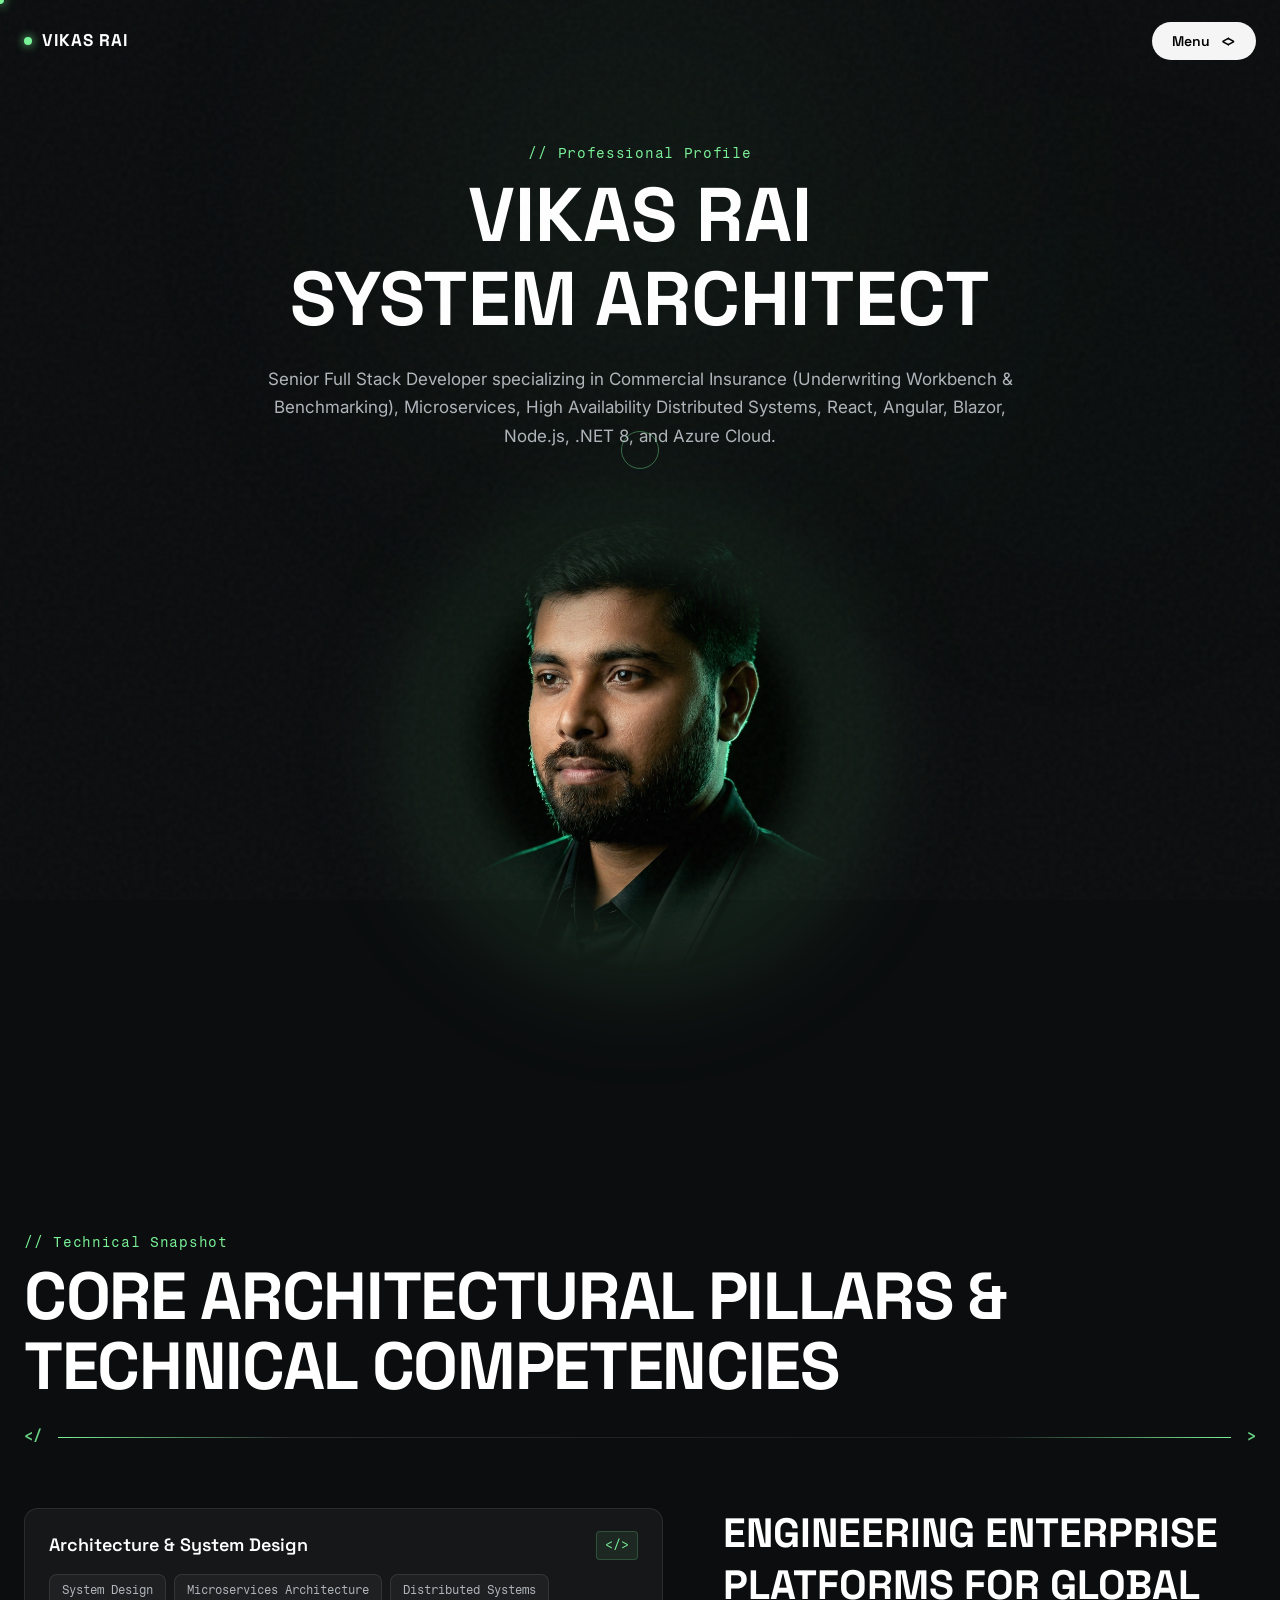
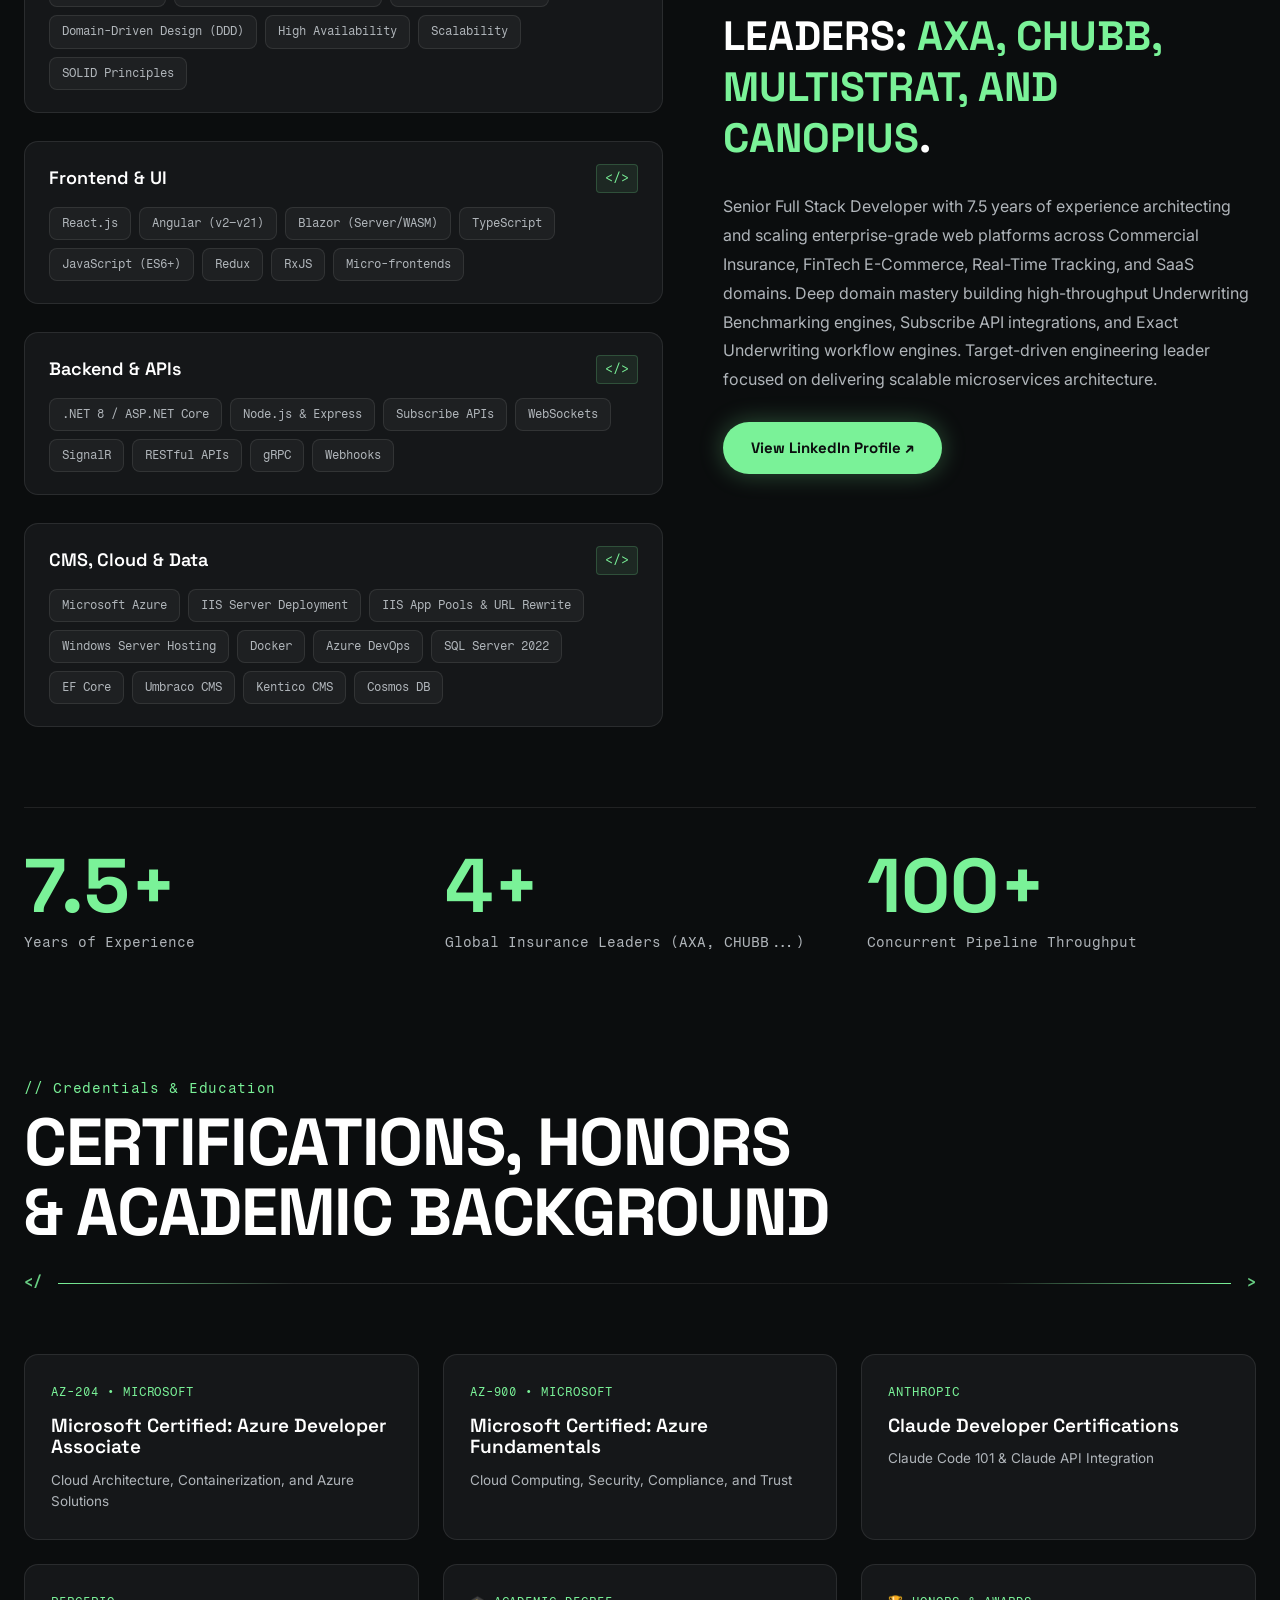
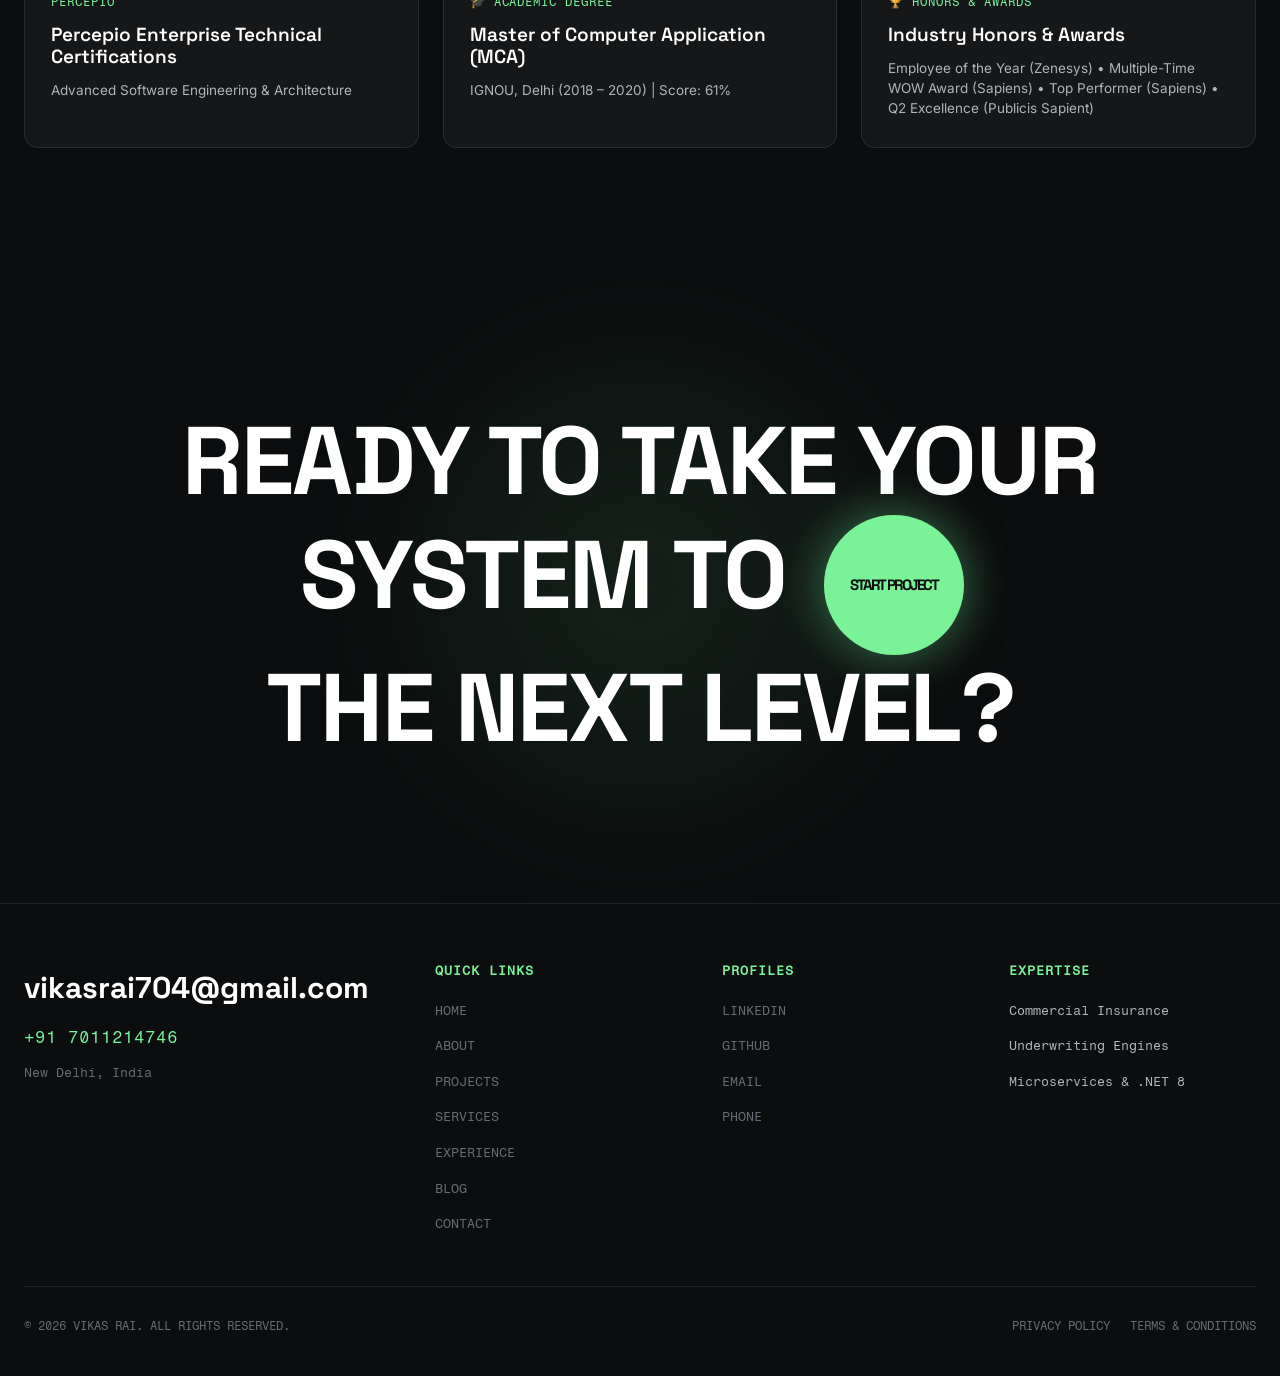
==== commit c92f2557: "Unify navigation menu across all pages, update stat to 100+ Concurrent Pipeline Throughput, add sub-" ====
--- a/about.html
+++ b/about.html
@@ -33,6 +33,8 @@
             <li class="menu-nav-item"><a href="index.html">Home</a></li>
             <li class="menu-nav-item"><a href="about.html">About</a></li>
             <li class="menu-nav-item"><a href="projects.html">Projects</a></li>
+            <li class="menu-nav-item"><a href="index.html#services">Services</a></li>
+            <li class="menu-nav-item"><a href="index.html#experience">Experience</a></li>
             <li class="menu-nav-item"><a href="blog.html">Blog</a></li>
             <li class="menu-nav-item"><a href="contact.html">Contact</a></li>
           </ul>
@@ -177,8 +179,8 @@
             <div class="stat-label">Global Insurance Leaders (AXA, CHUBB...)</div>
           </div>
           <div class="stat-card">
-            <div class="stat-number">5,000+</div>
-            <div class="stat-label">Concurrent Pipeline Throughput (RPS)</div>
+            <div class="stat-number">100+</div>
+            <div class="stat-label">Concurrent Pipeline Throughput</div>
           </div>
         </div>
       </div>
@@ -268,8 +270,10 @@
           <ul>
             <li><a href="index.html">HOME</a></li>
             <li><a href="about.html">ABOUT</a></li>
-            <li><a href="projects.html">WORKS</a></li>
-            <li><a href="blog.html">BLOGS</a></li>
+            <li><a href="projects.html">PROJECTS</a></li>
+            <li><a href="index.html#services">SERVICES</a></li>
+            <li><a href="index.html#experience">EXPERIENCE</a></li>
+            <li><a href="blog.html">BLOG</a></li>
             <li><a href="contact.html">CONTACT</a></li>
           </ul>
         </div>
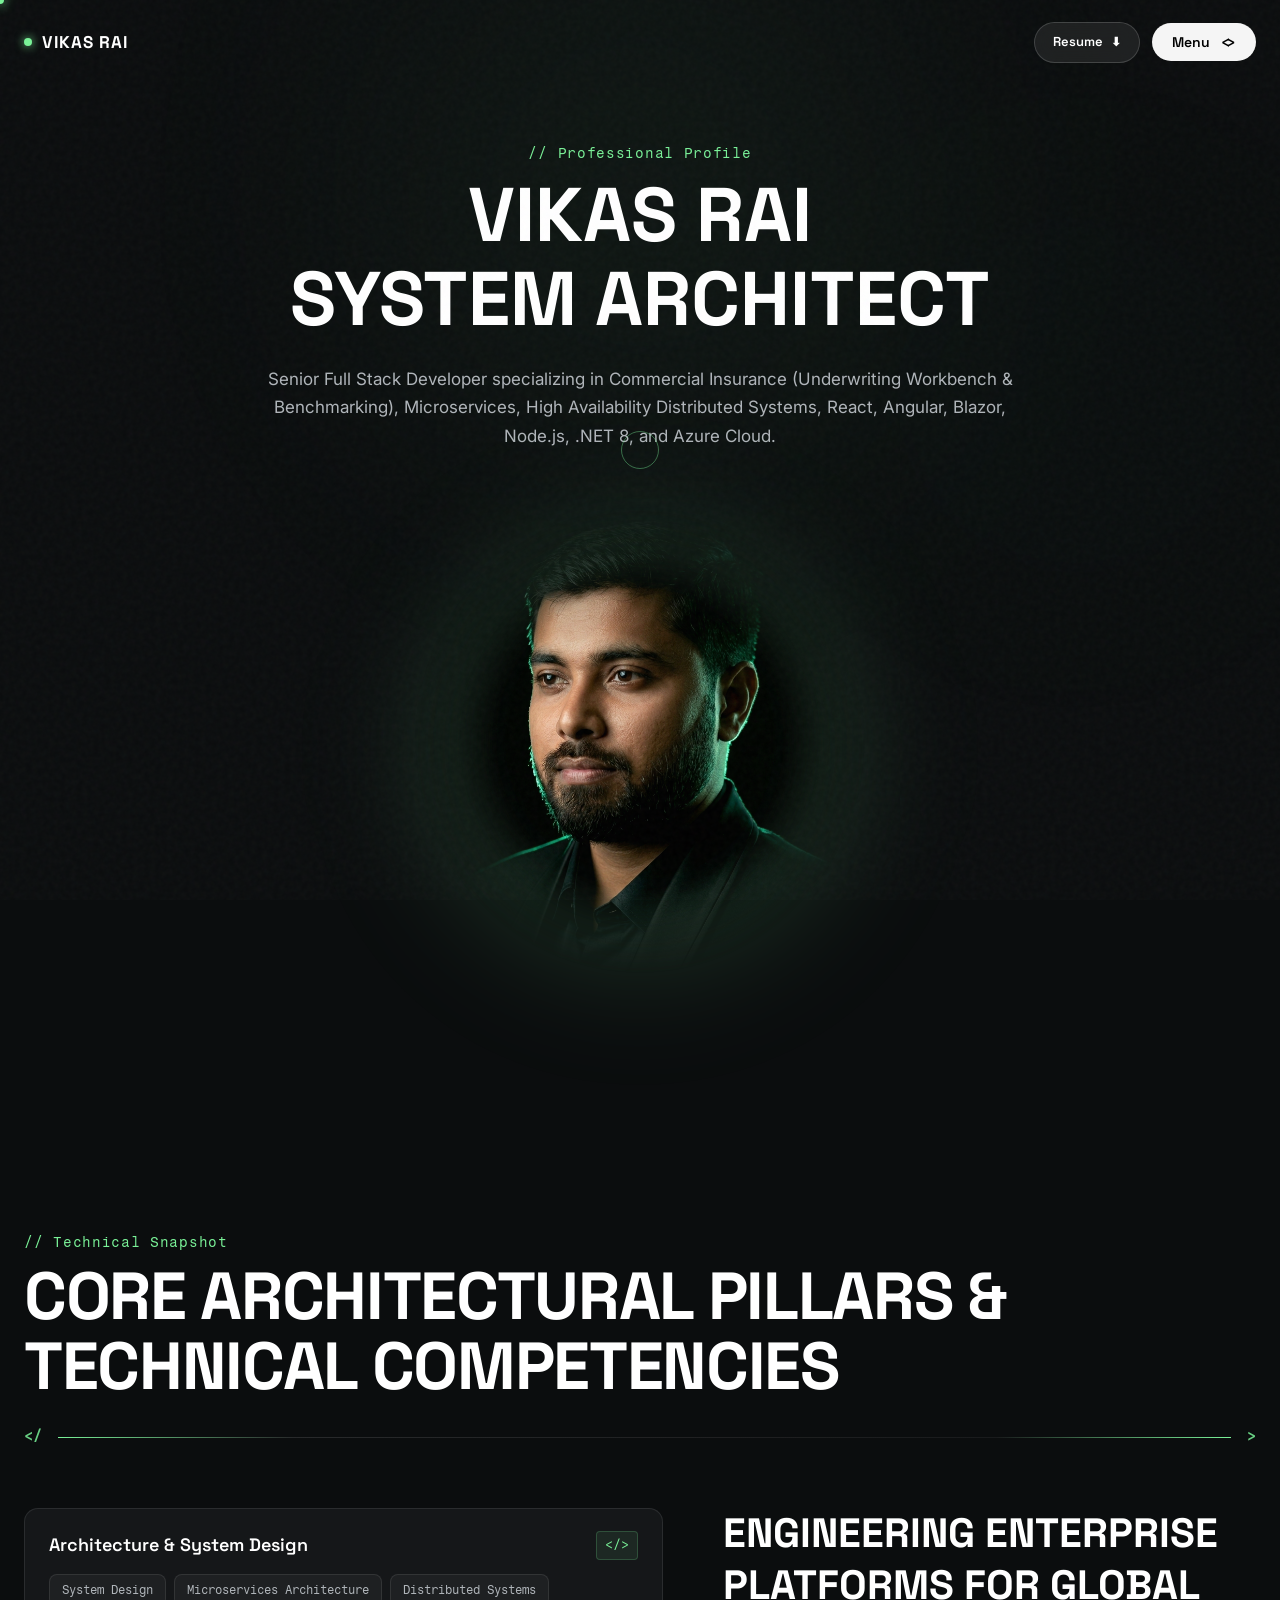
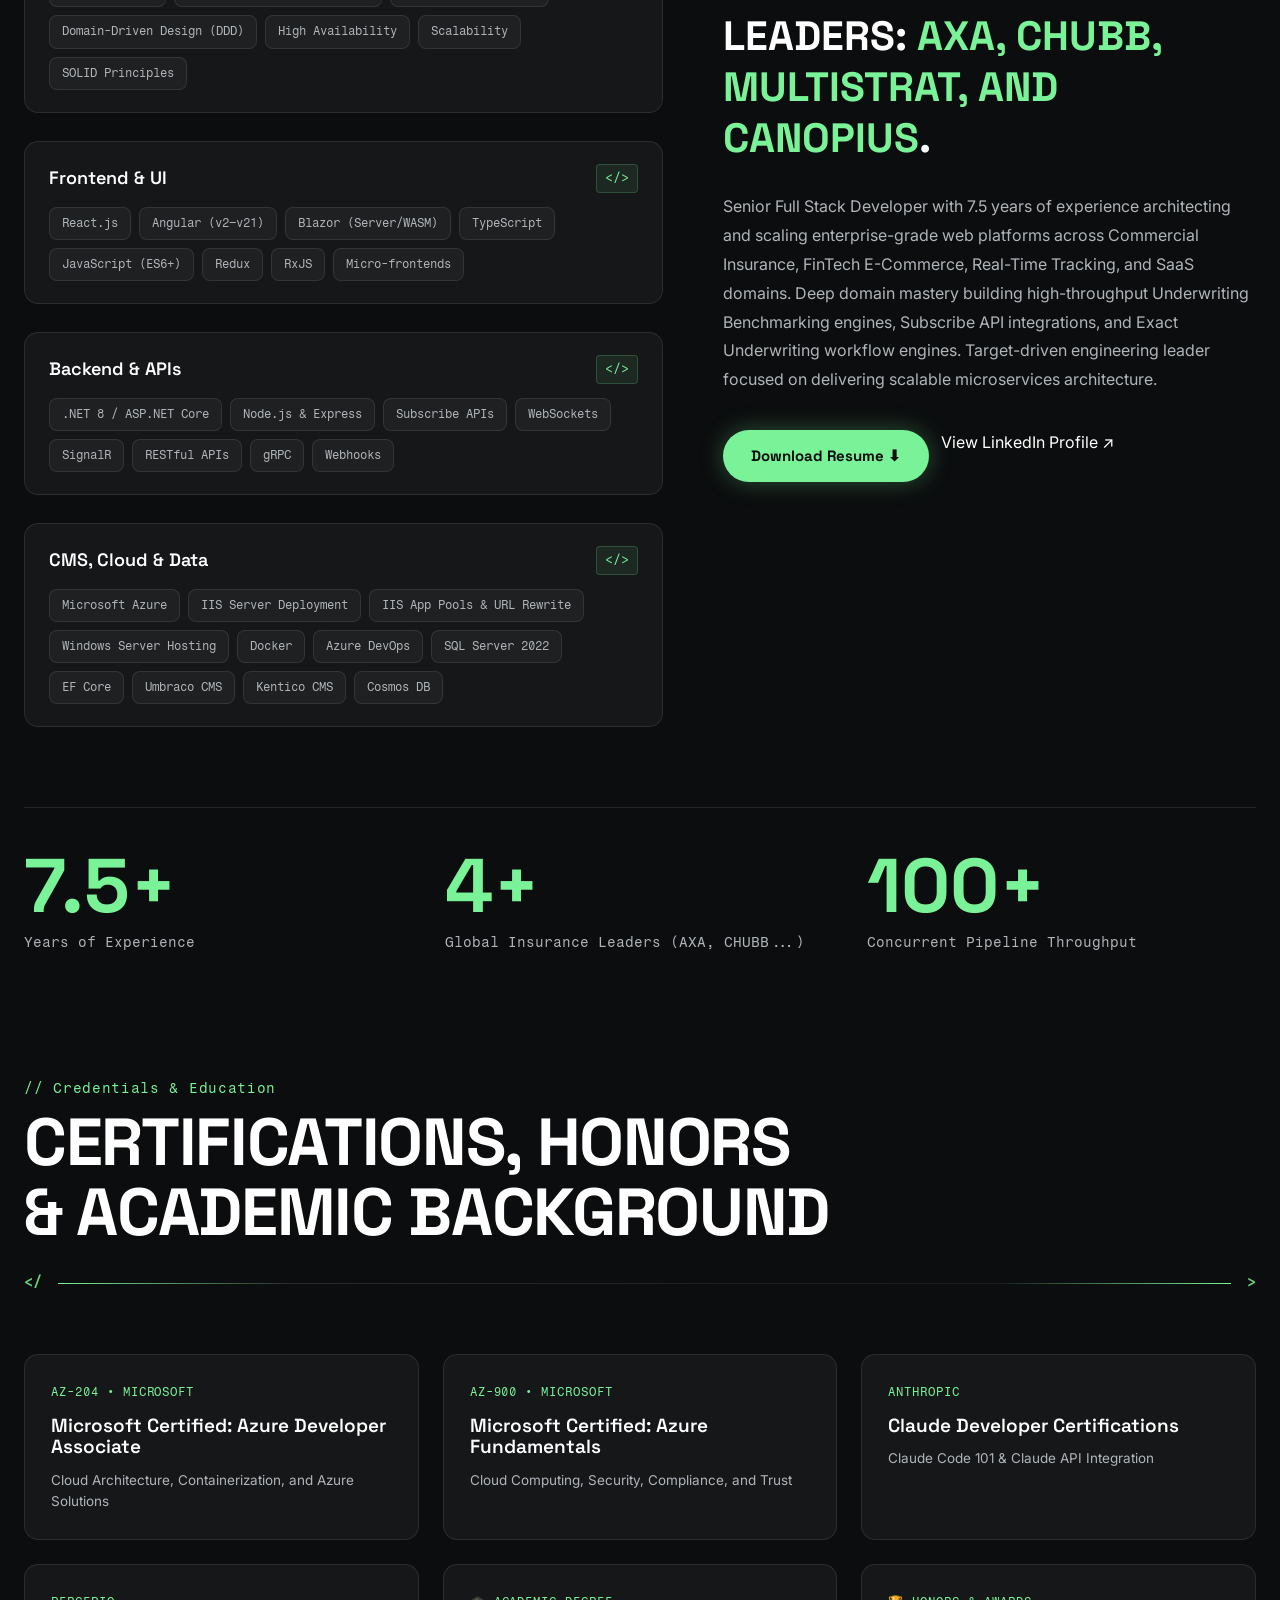
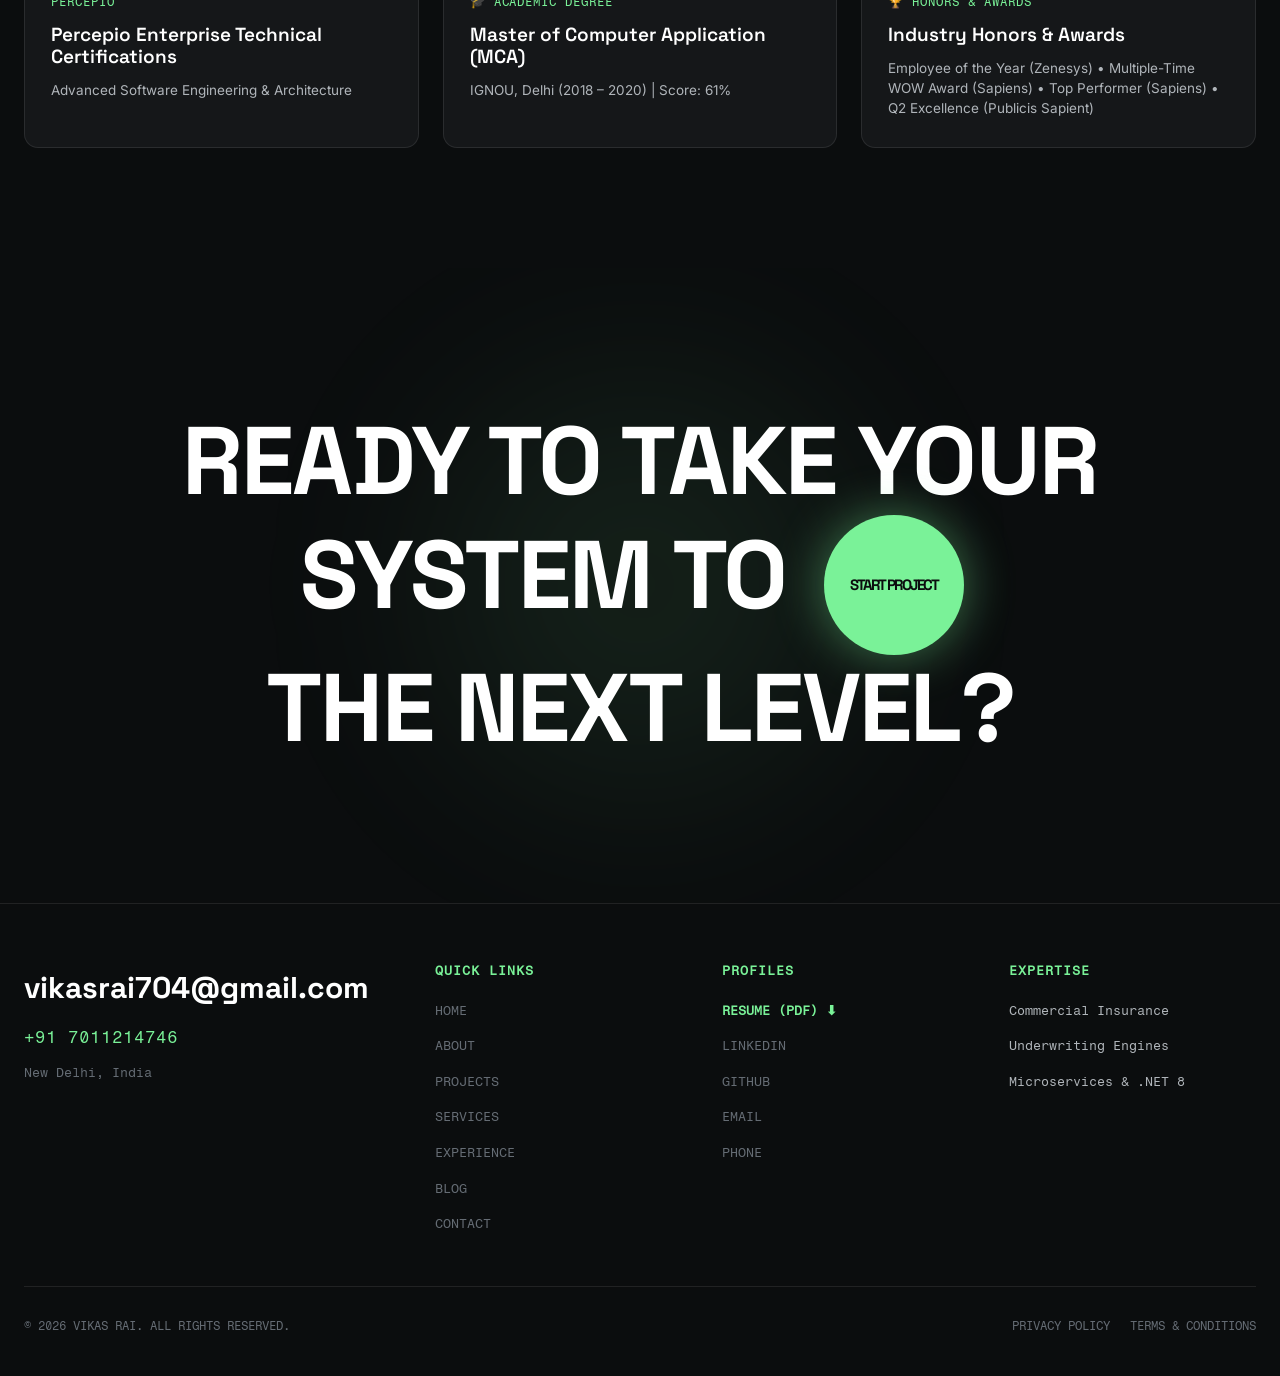
==== commit 3ef10f50: "Add recruiter resume PDF download links across navigation header, dropdown menu, hero, about narrati" ====
--- a/about.html
+++ b/about.html
@@ -17,28 +17,40 @@
 
   <header class="site-header">
     <div class="container header-container">
-      <a href="index.html" class="brand-logo">
+      <a href="/" class="brand-logo">
         <span class="brand-status-dot"></span>
         <span>VIKAS RAI</span>
       </a>
 
-      <div style="position: relative;">
-        <button id="menuToggleBtn" class="menu-toggle-btn" aria-expanded="false" aria-controls="menuDropdown">
-          <span>Menu</span>
-          <span class="chevron">&lt;&gt;</span>
-        </button>
-
-        <nav id="menuDropdown" class="menu-dropdown">
-          <ul class="menu-nav-list">
-            <li class="menu-nav-item"><a href="index.html">Home</a></li>
-            <li class="menu-nav-item"><a href="about.html">About</a></li>
-            <li class="menu-nav-item"><a href="projects.html">Projects</a></li>
-            <li class="menu-nav-item"><a href="index.html#services">Services</a></li>
-            <li class="menu-nav-item"><a href="index.html#experience">Experience</a></li>
-            <li class="menu-nav-item"><a href="blog.html">Blog</a></li>
-            <li class="menu-nav-item"><a href="contact.html">Contact</a></li>
-          </ul>
-        </nav>
+      <div style="display: flex; align-items: center; gap: 12px; position: relative;">
+        <a href="/assets/Vikas_Rai_Resume.pdf" download="Vikas_Rai_Resume.pdf" target="_blank" class="header-resume-btn" title="Download Vikas Rai Resume PDF">
+          <span>Resume</span>
+          <span class="resume-icon">⬇</span>
+        </a>
+
+        <div style="position: relative;">
+          <button id="menuToggleBtn" class="menu-toggle-btn" aria-expanded="false" aria-controls="menuDropdown">
+            <span>Menu</span>
+            <span class="chevron">&lt;&gt;</span>
+          </button>
+
+          <nav id="menuDropdown" class="menu-dropdown">
+            <ul class="menu-nav-list">
+              <li class="menu-nav-item"><a href="/">Home</a></li>
+              <li class="menu-nav-item"><a href="/about">About</a></li>
+              <li class="menu-nav-item"><a href="/projects">Projects</a></li>
+              <li class="menu-nav-item"><a href="/#services">Services</a></li>
+              <li class="menu-nav-item"><a href="/#experience">Experience</a></li>
+              <li class="menu-nav-item"><a href="/blog">Blog</a></li>
+              <li class="menu-nav-item"><a href="/contact">Contact</a></li>
+              <li class="menu-nav-item" style="border-top: 1px solid rgba(0,0,0,0.08); margin-top: 6px; padding-top: 6px;">
+                <a href="/assets/Vikas_Rai_Resume.pdf" download="Vikas_Rai_Resume.pdf" target="_blank" style="color: #0b9e38; font-weight: 700;">
+                  Download CV ⬇
+                </a>
+              </li>
+            </ul>
+          </nav>
+        </div>
       </div>
     </div>
   </header>
@@ -163,8 +175,9 @@
             <p class="about-subtext">
               Senior Full Stack Developer with 7.5 years of experience architecting and scaling enterprise-grade web platforms across Commercial Insurance, FinTech E-Commerce, Real-Time Tracking, and SaaS domains. Deep domain mastery building high-throughput Underwriting Benchmarking engines, Subscribe API integrations, and Exact Underwriting workflow engines. Target-driven engineering leader focused on delivering scalable microservices architecture.
             </p>
-            <div>
-              <a href="https://linkedin.com/in/virtualvr" target="_blank" rel="noopener noreferrer" class="btn-primary">View LinkedIn Profile ↗</a>
+            <div style="display: flex; gap: 12px; flex-wrap: wrap; margin-top: 8px;">
+              <a href="/assets/Vikas_Rai_Resume.pdf" download="Vikas_Rai_Resume.pdf" target="_blank" class="btn-primary">Download Resume ⬇</a>
+              <a href="https://linkedin.com/in/virtualvr" target="_blank" rel="noopener noreferrer" class="btn-outline">View LinkedIn Profile ↗</a>
             </div>
           </div>
         </div>
@@ -249,7 +262,7 @@
         <div class="cta-headline-wrapper">
           <h2 class="cta-giant-title">
             READY TO TAKE YOUR<br>
-            SYSTEM TO <a href="contact.html" class="cta-round-badge"><span>Start Project</span></a><br>
+            SYSTEM TO <a href="/contact" class="cta-round-badge"><span>Start Project</span></a><br>
             THE NEXT LEVEL?
           </h2>
         </div>
@@ -268,18 +281,19 @@
         <div class="footer-nav-col">
           <h4>Quick links</h4>
           <ul>
-            <li><a href="index.html">HOME</a></li>
-            <li><a href="about.html">ABOUT</a></li>
-            <li><a href="projects.html">PROJECTS</a></li>
-            <li><a href="index.html#services">SERVICES</a></li>
-            <li><a href="index.html#experience">EXPERIENCE</a></li>
-            <li><a href="blog.html">BLOG</a></li>
-            <li><a href="contact.html">CONTACT</a></li>
+            <li><a href="/">HOME</a></li>
+            <li><a href="/about">ABOUT</a></li>
+            <li><a href="/projects">PROJECTS</a></li>
+            <li><a href="/#services">SERVICES</a></li>
+            <li><a href="/#experience">EXPERIENCE</a></li>
+            <li><a href="/blog">BLOG</a></li>
+            <li><a href="/contact">CONTACT</a></li>
           </ul>
         </div>
         <div class="footer-nav-col">
           <h4>Profiles</h4>
           <ul>
+            <li><a href="/assets/Vikas_Rai_Resume.pdf" download="Vikas_Rai_Resume.pdf" target="_blank" style="color: var(--accent-green); font-weight: 600;">RESUME (PDF) ⬇</a></li>
             <li><a href="https://linkedin.com/in/virtualvr" target="_blank" rel="noopener noreferrer">LINKEDIN</a></li>
             <li><a href="https://github.com/VirtualRV" target="_blank" rel="noopener noreferrer">GITHUB</a></li>
             <li><a href="mailto:vikasrai704@gmail.com">EMAIL</a></li>
--- a/css/style.css
+++ b/css/style.css
@@ -337,6 +337,41 @@
 @keyframes pulse-dot {
   0%, 100% { opacity: 1; transform: scale(1); box-shadow: 0 0 10px var(--accent-green); }
   50% { opacity: 0.45; transform: scale(0.85); box-shadow: 0 0 4px var(--accent-green); }
+}
+
+.header-resume-btn {
+  display: inline-flex;
+  align-items: center;
+  gap: 8px;
+  background-color: rgba(255, 255, 255, 0.08);
+  color: #FFFFFF;
+  border: 1px solid rgba(255, 255, 255, 0.16);
+  font-family: var(--font-display);
+  font-size: 13px;
+  font-weight: 600;
+  padding: 9px 18px;
+  border-radius: var(--radius-pill);
+  transition: var(--transition-smooth);
+  backdrop-filter: blur(10px);
+  text-decoration: none;
+  z-index: 1100;
+}
+
+.header-resume-btn:hover {
+  background-color: var(--accent-green);
+  color: #000000;
+  border-color: var(--accent-green);
+  box-shadow: 0 0 22px rgba(122, 242, 152, 0.4);
+  transform: translateY(-1px);
+}
+
+.header-resume-btn .resume-icon {
+  font-size: 12px;
+  transition: transform 0.2s ease;
+}
+
+.header-resume-btn:hover .resume-icon {
+  transform: translateY(2px);
 }
 
 .menu-toggle-btn {
